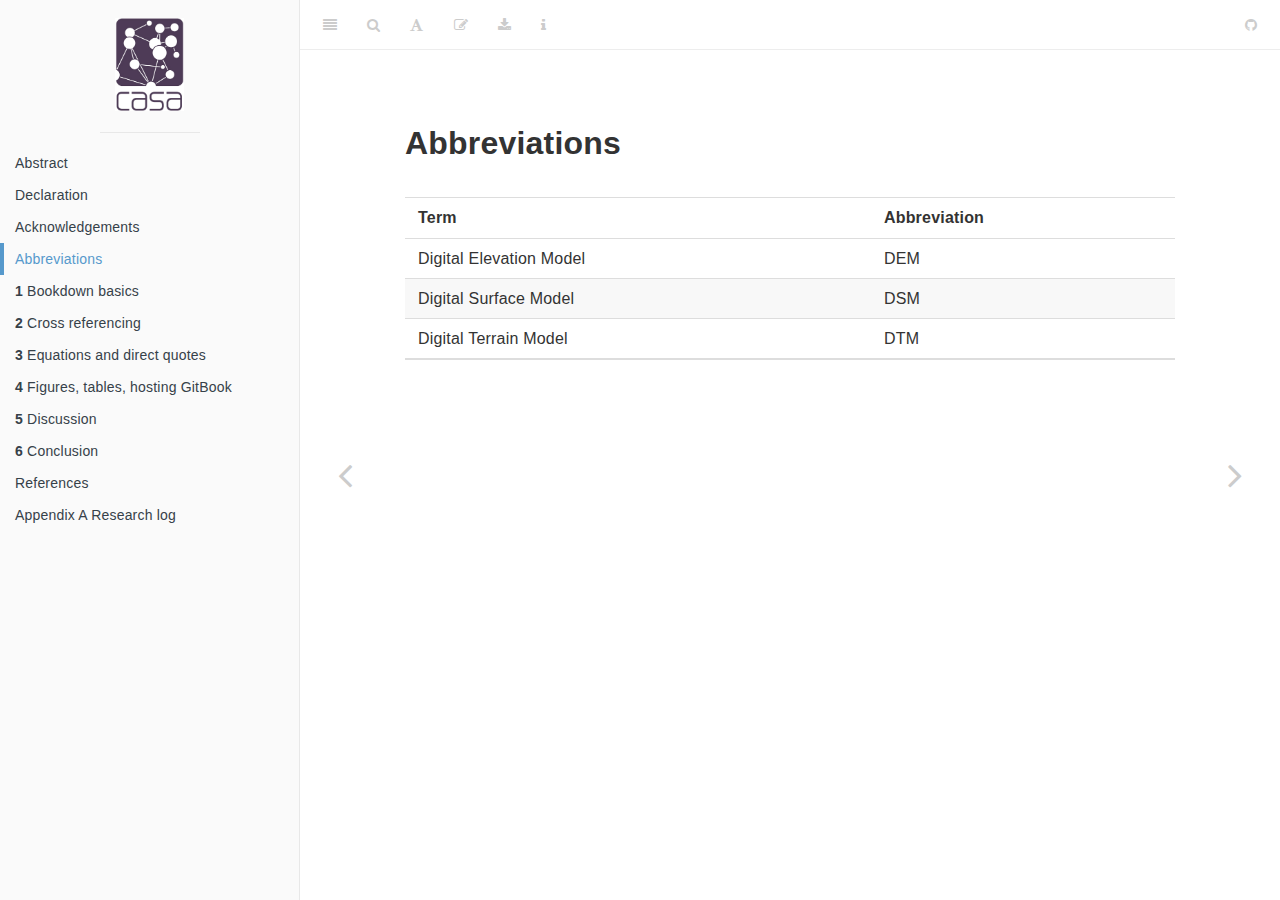
==== docs/abbreviations.html @ abfa25eb "docs" ====
<!DOCTYPE html>
<html lang="" xml:lang="">
<head>

  <meta charset="utf-8" />
  <meta http-equiv="X-UA-Compatible" content="IE=edge" />
  <title>Abbreviations | CASA dissertation using Bookdown</title>
  <meta name="description" content="My thesis" />
  <meta name="generator" content="bookdown 0.21.6 and GitBook 2.6.7" />

  <meta property="og:title" content="Abbreviations | CASA dissertation using Bookdown" />
  <meta property="og:type" content="book" />
  
  
  <meta property="og:description" content="My thesis" />
  <meta name="github-repo" content="andrewmaclachlan/CASA0005repo" />

  <meta name="twitter:card" content="summary" />
  <meta name="twitter:title" content="Abbreviations | CASA dissertation using Bookdown" />
  
  <meta name="twitter:description" content="My thesis" />
  



<meta name="date" content="2021-01-11" />

  <meta name="viewport" content="width=device-width, initial-scale=1" />
  <meta name="apple-mobile-web-app-capable" content="yes" />
  <meta name="apple-mobile-web-app-status-bar-style" content="black" />
  
  
<link rel="prev" href="acknowledgements.html"/>
<link rel="next" href="bookdown-basics.html"/>
<script src="libs/header-attrs-2.6.4/header-attrs.js"></script>
<script src="libs/jquery-2.2.3/jquery.min.js"></script>
<link href="libs/gitbook-2.6.7/css/style.css" rel="stylesheet" />
<link href="libs/gitbook-2.6.7/css/plugin-table.css" rel="stylesheet" />
<link href="libs/gitbook-2.6.7/css/plugin-bookdown.css" rel="stylesheet" />
<link href="libs/gitbook-2.6.7/css/plugin-highlight.css" rel="stylesheet" />
<link href="libs/gitbook-2.6.7/css/plugin-search.css" rel="stylesheet" />
<link href="libs/gitbook-2.6.7/css/plugin-fontsettings.css" rel="stylesheet" />
<link href="libs/gitbook-2.6.7/css/plugin-clipboard.css" rel="stylesheet" />









<link href="libs/anchor-sections-1.0.1/anchor-sections.css" rel="stylesheet" />
<script src="libs/anchor-sections-1.0.1/anchor-sections.js"></script>
<script src="libs/kePrint-0.0.1/kePrint.js"></script>


<style type="text/css">
pre > code.sourceCode { white-space: pre; position: relative; }
pre > code.sourceCode > span { display: inline-block; line-height: 1.25; }
pre > code.sourceCode > span:empty { height: 1.2em; }
.sourceCode { overflow: visible; }
code.sourceCode > span { color: inherit; text-decoration: inherit; }
pre.sourceCode { margin: 0; }
@media screen {
div.sourceCode { overflow: auto; }
}
@media print {
pre > code.sourceCode { white-space: pre-wrap; }
pre > code.sourceCode > span { text-indent: -5em; padding-left: 5em; }
}
pre.numberSource code
  { counter-reset: source-line 0; }
pre.numberSource code > span
  { position: relative; left: -4em; counter-increment: source-line; }
pre.numberSource code > span > a:first-child::before
  { content: counter(source-line);
    position: relative; left: -1em; text-align: right; vertical-align: baseline;
    border: none; display: inline-block;
    -webkit-touch-callout: none; -webkit-user-select: none;
    -khtml-user-select: none; -moz-user-select: none;
    -ms-user-select: none; user-select: none;
    padding: 0 4px; width: 4em;
    color: #aaaaaa;
  }
pre.numberSource { margin-left: 3em; border-left: 1px solid #aaaaaa;  padding-left: 4px; }
div.sourceCode
  {   }
@media screen {
pre > code.sourceCode > span > a:first-child::before { text-decoration: underline; }
}
code span.al { color: #ff0000; font-weight: bold; } /* Alert */
code span.an { color: #60a0b0; font-weight: bold; font-style: italic; } /* Annotation */
code span.at { color: #7d9029; } /* Attribute */
code span.bn { color: #40a070; } /* BaseN */
code span.bu { } /* BuiltIn */
code span.cf { color: #007020; font-weight: bold; } /* ControlFlow */
code span.ch { color: #4070a0; } /* Char */
code span.cn { color: #880000; } /* Constant */
code span.co { color: #60a0b0; font-style: italic; } /* Comment */
code span.cv { color: #60a0b0; font-weight: bold; font-style: italic; } /* CommentVar */
code span.do { color: #ba2121; font-style: italic; } /* Documentation */
code span.dt { color: #902000; } /* DataType */
code span.dv { color: #40a070; } /* DecVal */
code span.er { color: #ff0000; font-weight: bold; } /* Error */
code span.ex { } /* Extension */
code span.fl { color: #40a070; } /* Float */
code span.fu { color: #06287e; } /* Function */
code span.im { } /* Import */
code span.in { color: #60a0b0; font-weight: bold; font-style: italic; } /* Information */
code span.kw { color: #007020; font-weight: bold; } /* Keyword */
code span.op { color: #666666; } /* Operator */
code span.ot { color: #007020; } /* Other */
code span.pp { color: #bc7a00; } /* Preprocessor */
code span.sc { color: #4070a0; } /* SpecialChar */
code span.ss { color: #bb6688; } /* SpecialString */
code span.st { color: #4070a0; } /* String */
code span.va { color: #19177c; } /* Variable */
code span.vs { color: #4070a0; } /* VerbatimString */
code span.wa { color: #60a0b0; font-weight: bold; font-style: italic; } /* Warning */
</style>

<style type="text/css">
/* Used with Pandoc 2.11+ new --citeproc when CSL is used */
div.csl-bib-body { }
div.csl-entry {
  clear: both;
}
.hanging div.csl-entry {
  margin-left:2em;
  text-indent:-2em;
}
div.csl-left-margin {
  min-width:2em;
  float:left;
}
div.csl-right-inline {
  margin-left:2em;
  padding-left:1em;
}
div.csl-indent {
  margin-left: 2em;
}
</style>

<link rel="stylesheet" href="style.css" type="text/css" />
</head>

<body>



  <div class="book without-animation with-summary font-size-2 font-family-1" data-basepath=".">

    <div class="book-summary">
      <nav role="navigation">

<ul class="summary">
<li class="toc-logo"><a href="https://www.ucl.ac.uk/bartlett/casa/"><img src="general_images/casa_logo.jpg"></a></li>

<li class="divider"></li>
<li class="chapter" data-level="" data-path="abstract.html"><a href="abstract.html"><i class="fa fa-check"></i>Abstract</a></li>
<li class="chapter" data-level="" data-path="declaration.html"><a href="declaration.html"><i class="fa fa-check"></i>Declaration</a></li>
<li class="chapter" data-level="" data-path="acknowledgements.html"><a href="acknowledgements.html"><i class="fa fa-check"></i>Acknowledgements</a></li>
<li class="chapter" data-level="" data-path="abbreviations.html"><a href="abbreviations.html"><i class="fa fa-check"></i>Abbreviations</a></li>
<li class="chapter" data-level="1" data-path="bookdown-basics.html"><a href="bookdown-basics.html"><i class="fa fa-check"></i><b>1</b> Bookdown basics</a>
<ul>
<li class="chapter" data-level="1.1" data-path="bookdown-basics.html"><a href="bookdown-basics.html#structure"><i class="fa fa-check"></i><b>1.1</b> Structure</a></li>
<li class="chapter" data-level="1.2" data-path="bookdown-basics.html"><a href="bookdown-basics.html#building-the-book"><i class="fa fa-check"></i><b>1.2</b> Building the book</a></li>
<li class="chapter" data-level="1.3" data-path="bookdown-basics.html"><a href="bookdown-basics.html#yamls"><i class="fa fa-check"></i><b>1.3</b> YAMLs</a></li>
<li class="chapter" data-level="1.4" data-path="bookdown-basics.html"><a href="bookdown-basics.html#formatting"><i class="fa fa-check"></i><b>1.4</b> Formatting</a></li>
<li class="chapter" data-level="1.5" data-path="bookdown-basics.html"><a href="bookdown-basics.html#index-file"><i class="fa fa-check"></i><b>1.5</b> Index file</a></li>
<li class="chapter" data-level="1.6" data-path="bookdown-basics.html"><a href="bookdown-basics.html#preamble"><i class="fa fa-check"></i><b>1.6</b> Preamble</a></li>
<li class="chapter" data-level="1.7" data-path="bookdown-basics.html"><a href="bookdown-basics.html#change-this-to-a-thesis"><i class="fa fa-check"></i><b>1.7</b> Change this to a thesis</a></li>
<li class="chapter" data-level="1.8" data-path="bookdown-basics.html"><a href="bookdown-basics.html#adding-a-pdf-to-the-end-of-your-document"><i class="fa fa-check"></i><b>1.8</b> Adding a pdf to the end of your document</a></li>
<li class="chapter" data-level="1.9" data-path="bookdown-basics.html"><a href="bookdown-basics.html#writing-code"><i class="fa fa-check"></i><b>1.9</b> Writing code</a></li>
</ul></li>
<li class="chapter" data-level="2" data-path="crossref.html"><a href="crossref.html"><i class="fa fa-check"></i><b>2</b> Cross referencing</a>
<ul>
<li class="chapter" data-level="2.1" data-path="crossref.html"><a href="crossref.html#chapters-or-sections"><i class="fa fa-check"></i><b>2.1</b> Chapters or sections</a></li>
<li class="chapter" data-level="2.2" data-path="crossref.html"><a href="crossref.html#figures-tables-even-code-chunks"><i class="fa fa-check"></i><b>2.2</b> Figures, tables, even code chunks</a>
<ul>
<li class="chapter" data-level="2.2.1" data-path="crossref.html"><a href="crossref.html#figures"><i class="fa fa-check"></i><b>2.2.1</b> Figures</a></li>
<li class="chapter" data-level="2.2.2" data-path="crossref.html"><a href="crossref.html#tables"><i class="fa fa-check"></i><b>2.2.2</b> Tables</a></li>
</ul></li>
<li class="chapter" data-level="2.3" data-path="crossref.html"><a href="crossref.html#citing-documents"><i class="fa fa-check"></i><b>2.3</b> Citing documents</a></li>
<li class="chapter" data-level="2.4" data-path="crossref.html"><a href="crossref.html#citing-using-software"><i class="fa fa-check"></i><b>2.4</b> Citing using software</a></li>
<li class="chapter" data-level="2.5" data-path="crossref.html"><a href="crossref.html#footnotes"><i class="fa fa-check"></i><b>2.5</b> Footnotes</a></li>
</ul></li>
<li class="chapter" data-level="3" data-path="equations-and-direct-quotes.html"><a href="equations-and-direct-quotes.html"><i class="fa fa-check"></i><b>3</b> Equations and direct quotes</a>
<ul>
<li class="chapter" data-level="3.1" data-path="equations-and-direct-quotes.html"><a href="equations-and-direct-quotes.html#equations"><i class="fa fa-check"></i><b>3.1</b> Equations</a></li>
<li class="chapter" data-level="3.2" data-path="equations-and-direct-quotes.html"><a href="equations-and-direct-quotes.html#quotes"><i class="fa fa-check"></i><b>3.2</b> Block quotes (or direct quotes)</a></li>
</ul></li>
<li class="chapter" data-level="4" data-path="figures-tables-hosting-gitbook.html"><a href="figures-tables-hosting-gitbook.html"><i class="fa fa-check"></i><b>4</b> Figures, tables, hosting GitBook</a></li>
<li class="chapter" data-level="5" data-path="discussion.html"><a href="discussion.html"><i class="fa fa-check"></i><b>5</b> Discussion</a>
<ul>
<li class="chapter" data-level="5.1" data-path="discussion.html"><a href="discussion.html#research-significance"><i class="fa fa-check"></i><b>5.1</b> Research significance</a>
<ul>
<li class="chapter" data-level="5.1.1" data-path="discussion.html"><a href="discussion.html#global-development-goals"><i class="fa fa-check"></i><b>5.1.1</b> Global development goals</a></li>
<li class="chapter" data-level="5.1.2" data-path="discussion.html"><a href="discussion.html#local-policy"><i class="fa fa-check"></i><b>5.1.2</b> Local policy</a></li>
<li class="chapter" data-level="5.1.3" data-path="discussion.html"><a href="discussion.html#academic-research"><i class="fa fa-check"></i><b>5.1.3</b> Academic research</a></li>
</ul></li>
<li class="chapter" data-level="5.2" data-path="discussion.html"><a href="discussion.html#limitations"><i class="fa fa-check"></i><b>5.2</b> Limitations</a></li>
<li class="chapter" data-level="5.3" data-path="discussion.html"><a href="discussion.html#transferability"><i class="fa fa-check"></i><b>5.3</b> Transferability</a></li>
</ul></li>
<li class="chapter" data-level="6" data-path="conclusion.html"><a href="conclusion.html"><i class="fa fa-check"></i><b>6</b> Conclusion</a>
<ul>
<li class="chapter" data-level="6.1" data-path="conclusion.html"><a href="conclusion.html#recommedations"><i class="fa fa-check"></i><b>6.1</b> Recommedations</a></li>
</ul></li>
<li class="chapter" data-level="" data-path="references.html"><a href="references.html"><i class="fa fa-check"></i>References</a></li>
<li class="chapter" data-level="" data-path="appendix-a-research-log.html"><a href="appendix-a-research-log.html"><i class="fa fa-check"></i>Appendix A Research log</a></li>
<li class="divider"></li>
<li><a href="" target="blank"></a></li>

</ul>

      </nav>
    </div>

    <div class="book-body">
      <div class="body-inner">
        <div class="book-header" role="navigation">
          <h1>
            <i class="fa fa-circle-o-notch fa-spin"></i><a href="./">CASA dissertation using Bookdown</a>
          </h1>
        </div>

        <div class="page-wrapper" tabindex="-1" role="main">
          <div class="page-inner">

            <section class="normal" id="section-">
<div id="abbreviations" class="section level1 unnumbered">
<h1>Abbreviations</h1>
<table class="table" style="margin-left: auto; margin-right: auto;">
<thead>
<tr>
<th style="text-align:left;font-weight: bold;">
Term
</th>
<th style="text-align:left;font-weight: bold;">
Abbreviation
</th>
</tr>
</thead>
<tbody>
<tr>
<td style="text-align:left;">
Digital Elevation Model
</td>
<td style="text-align:left;">
DEM
</td>
</tr>
<tr>
<td style="text-align:left;">
Digital Surface Model
</td>
<td style="text-align:left;">
DSM
</td>
</tr>
<tr>
<td style="text-align:left;">
Digital Terrain Model
</td>
<td style="text-align:left;">
DTM
</td>
</tr>
</tbody>
</table>

</div>
            </section>

          </div>
        </div>
      </div>
<a href="acknowledgements.html" class="navigation navigation-prev " aria-label="Previous page"><i class="fa fa-angle-left"></i></a>
<a href="bookdown-basics.html" class="navigation navigation-next " aria-label="Next page"><i class="fa fa-angle-right"></i></a>
    </div>
  </div>
<script src="libs/gitbook-2.6.7/js/app.min.js"></script>
<script src="libs/gitbook-2.6.7/js/lunr.js"></script>
<script src="libs/gitbook-2.6.7/js/clipboard.min.js"></script>
<script src="libs/gitbook-2.6.7/js/plugin-search.js"></script>
<script src="libs/gitbook-2.6.7/js/plugin-sharing.js"></script>
<script src="libs/gitbook-2.6.7/js/plugin-fontsettings.js"></script>
<script src="libs/gitbook-2.6.7/js/plugin-bookdown.js"></script>
<script src="libs/gitbook-2.6.7/js/jquery.highlight.js"></script>
<script src="libs/gitbook-2.6.7/js/plugin-clipboard.js"></script>
<script>
gitbook.require(["gitbook"], function(gitbook) {
gitbook.start({
"sharing": {
"github": true,
"facebook": false,
"twitter": false,
"linkedin": false,
"weibo": false,
"instapaper": false,
"vk": false,
"all": false
},
"fontsettings": {
"theme": "white",
"family": "sans",
"size": 2
},
"edit": {
"link": "https://github.com/rstudio/bookdown-demo/edit/master/00-preamble.Rmd",
"text": "Edit"
},
"history": {
"link": null,
"text": null
},
"view": {
"link": null,
"text": null
},
"download": ["CASA Thesis.pdf", "https://github.com/rstudio/bookdown-demo/raw/master/00-preamble.Rmd"],
"toc": {
"collapse": "section",
"scroll_highlight": true
}
});
});
</script>

<!-- dynamically load mathjax for compatibility with self-contained -->
<script>
  (function () {
    var script = document.createElement("script");
    script.type = "text/javascript";
    var src = "true";
    if (src === "" || src === "true") src = "https://mathjax.rstudio.com/latest/MathJax.js?config=TeX-MML-AM_CHTML";
    if (location.protocol !== "file:")
      if (/^https?:/.test(src))
        src = src.replace(/^https?:/, '');
    script.src = src;
    document.getElementsByTagName("head")[0].appendChild(script);
  })();
</script>
</body>

</html>
---- docs/libs/gitbook-2.6.7/css/style.css ----
/*! normalize.css v2.1.0 | MIT License | git.io/normalize */img,legend{border:0}*,.fa{-webkit-font-smoothing:antialiased}.fa-ul>li,sub,sup{position:relative}.book .book-body .page-wrapper .page-inner section.normal hr:after,.book-langs-index .inner .languages:after,.buttons:after,.dropdown-menu .buttons:after{clear:both}body,html{-ms-text-size-adjust:100%;-webkit-text-size-adjust:100%}article,aside,details,figcaption,figure,footer,header,hgroup,main,nav,section,summary{display:block}audio,canvas,video{display:inline-block}.hidden,[hidden]{display:none}audio:not([controls]){display:none;height:0}html{font-family:sans-serif}body,figure{margin:0}a:focus{outline:dotted thin}a:active,a:hover{outline:0}h1{font-size:2em;margin:.67em 0}abbr[title]{border-bottom:1px dotted}b,strong{font-weight:700}dfn{font-style:italic}hr{-moz-box-sizing:content-box;box-sizing:content-box;height:0}mark{background:#ff0;color:#000}code,kbd,pre,samp{font-family:monospace,serif;font-size:1em}pre{white-space:pre-wrap}q{quotes:"\201C" "\201D" "\2018" "\2019"}small{font-size:80%}sub,sup{font-size:75%;line-height:0;vertical-align:baseline}sup{top:-.5em}sub{bottom:-.25em}svg:not(:root){overflow:hidden}fieldset{border:1px solid silver;margin:0 2px;padding:.35em .625em .75em}legend{padding:0}button,input,select,textarea{font-family:inherit;font-size:100%;margin:0}button,input{line-height:normal}button,select{text-transform:none}button,html input[type=button],input[type=reset],input[type=submit]{-webkit-appearance:button;cursor:pointer}button[disabled],html input[disabled]{cursor:default}input[type=checkbox],input[type=radio]{box-sizing:border-box;padding:0}input[type=search]{-webkit-appearance:textfield;-moz-box-sizing:content-box;-webkit-box-sizing:content-box;box-sizing:content-box}input[type=search]::-webkit-search-cancel-button{margin-right:10px;}button::-moz-focus-inner,input::-moz-focus-inner{border:0;padding:0}textarea{overflow:auto;vertical-align:top}table{border-collapse:collapse;border-spacing:0}/*!
 * Preboot v2
 *
 * Open sourced under MIT license by @mdo.
 * Some variables and mixins from Bootstrap (Apache 2 license).
 */.link-inherit,.link-inherit:focus,.link-inherit:hover{color:inherit}.fa,.fa-stack{display:inline-block}/*!
 *  Font Awesome 4.1.0 by @davegandy - http://fontawesome.io - @fontawesome
 *  License - http://fontawesome.io/license (Font: SIL OFL 1.1, CSS: MIT License)
 */@font-face{font-family:FontAwesome;src:url(./fontawesome/fontawesome-webfont.ttf?v=4.1.0) format('truetype');font-weight:400;font-style:normal}.fa{font-family:FontAwesome;font-style:normal;font-weight:400;line-height:1;-moz-osx-font-smoothing:grayscale}.book .book-header,.book .book-summary{font-family:"Helvetica Neue",Helvetica,Arial,sans-serif}.fa-lg{font-size:1.33333333em;line-height:.75em;vertical-align:-15%}.fa-2x{font-size:2em}.fa-3x{font-size:3em}.fa-4x{font-size:4em}.fa-5x{font-size:5em}.fa-fw{width:1.28571429em;text-align:center}.fa-ul{padding-left:0;margin-left:2.14285714em;list-style-type:none}.fa-li{position:absolute;left:-2.14285714em;width:2.14285714em;top:.14285714em;text-align:center}.fa-li.fa-lg{left:-1.85714286em}.fa-border{padding:.2em .25em .15em;border:.08em solid #eee;border-radius:.1em}.pull-right{float:right}.pull-left{float:left}.fa.pull-left{margin-right:.3em}.fa.pull-right{margin-left:.3em}.fa-spin{-webkit-animation:spin 2s infinite linear;-moz-animation:spin 2s infinite linear;-o-animation:spin 2s infinite linear;animation:spin 2s infinite linear}@-moz-keyframes spin{0%{-moz-transform:rotate(0)}100%{-moz-transform:rotate(359deg)}}@-webkit-keyframes spin{0%{-webkit-transform:rotate(0)}100%{-webkit-transform:rotate(359deg)}}@-o-keyframes spin{0%{-o-transform:rotate(0)}100%{-o-transform:rotate(359deg)}}@keyframes spin{0%{-webkit-transform:rotate(0);transform:rotate(0)}100%{-webkit-transform:rotate(359deg);transform:rotate(359deg)}}.fa-rotate-90{filter:progid:DXImageTransform.Microsoft.BasicImage(rotation=1);-webkit-transform:rotate(90deg);-moz-transform:rotate(90deg);-ms-transform:rotate(90deg);-o-transform:rotate(90deg);transform:rotate(90deg)}.fa-rotate-180{filter:progid:DXImageTransform.Microsoft.BasicImage(rotation=2);-webkit-transform:rotate(180deg);-moz-transform:rotate(180deg);-ms-transform:rotate(180deg);-o-transform:rotate(180deg);transform:rotate(180deg)}.fa-rotate-270{filter:progid:DXImageTransform.Microsoft.BasicImage(rotation=3);-webkit-transform:rotate(270deg);-moz-transform:rotate(270deg);-ms-transform:rotate(270deg);-o-transform:rotate(270deg);transform:rotate(270deg)}.fa-flip-horizontal{filter:progid:DXImageTransform.Microsoft.BasicImage(rotation=0, mirror=1);-webkit-transform:scale(-1,1);-moz-transform:scale(-1,1);-ms-transform:scale(-1,1);-o-transform:scale(-1,1);transform:scale(-1,1)}.fa-flip-vertical{filter:progid:DXImageTransform.Microsoft.BasicImage(rotation=2, mirror=1);-webkit-transform:scale(1,-1);-moz-transform:scale(1,-1);-ms-transform:scale(1,-1);-o-transform:scale(1,-1);transform:scale(1,-1)}.fa-stack{position:relative;width:2em;height:2em;line-height:2em;vertical-align:middle}.fa-stack-1x,.fa-stack-2x{position:absolute;left:0;width:100%;text-align:center}.fa-stack-1x{line-height:inherit}.fa-stack-2x{font-size:2em}.fa-inverse{color:#fff}.fa-glass:before{content:"\f000"}.fa-music:before{content:"\f001"}.fa-search:before{content:"\f002"}.fa-envelope-o:before{content:"\f003"}.fa-heart:before{content:"\f004"}.fa-star:before{content:"\f005"}.fa-star-o:before{content:"\f006"}.fa-user:before{content:"\f007"}.fa-film:before{content:"\f008"}.fa-th-large:before{content:"\f009"}.fa-th:before{content:"\f00a"}.fa-th-list:before{content:"\f00b"}.fa-check:before{content:"\f00c"}.fa-times:before{content:"\f00d"}.fa-search-plus:before{content:"\f00e"}.fa-search-minus:before{content:"\f010"}.fa-power-off:before{content:"\f011"}.fa-signal:before{content:"\f012"}.fa-cog:before,.fa-gear:before{content:"\f013"}.fa-trash-o:before{content:"\f014"}.fa-home:before{content:"\f015"}.fa-file-o:before{content:"\f016"}.fa-clock-o:before{content:"\f017"}.fa-road:before{content:"\f018"}.fa-download:before{content:"\f019"}.fa-arrow-circle-o-down:before{content:"\f01a"}.fa-arrow-circle-o-up:before{content:"\f01b"}.fa-inbox:before{content:"\f01c"}.fa-play-circle-o:before{content:"\f01d"}.fa-repeat:before,.fa-rotate-right:before{content:"\f01e"}.fa-refresh:before{content:"\f021"}.fa-list-alt:before{content:"\f022"}.fa-lock:before{content:"\f023"}.fa-flag:before{content:"\f024"}.fa-headphones:before{content:"\f025"}.fa-volume-off:before{content:"\f026"}.fa-volume-down:before{content:"\f027"}.fa-volume-up:before{content:"\f028"}.fa-qrcode:before{content:"\f029"}.fa-barcode:before{content:"\f02a"}.fa-tag:before{content:"\f02b"}.fa-tags:before{content:"\f02c"}.fa-book:before{content:"\f02d"}.fa-bookmark:before{content:"\f02e"}.fa-print:before{content:"\f02f"}.fa-camera:before{content:"\f030"}.fa-font:before{content:"\f031"}.fa-bold:before{content:"\f032"}.fa-italic:before{content:"\f033"}.fa-text-height:before{content:"\f034"}.fa-text-width:before{content:"\f035"}.fa-align-left:before{content:"\f036"}.fa-align-center:before{content:"\f037"}.fa-align-right:before{content:"\f038"}.fa-align-justify:before{content:"\f039"}.fa-list:before{content:"\f03a"}.fa-dedent:before,.fa-outdent:before{content:"\f03b"}.fa-indent:before{content:"\f03c"}.fa-video-camera:before{content:"\f03d"}.fa-image:before,.fa-photo:before,.fa-picture-o:before{content:"\f03e"}.fa-pencil:before{content:"\f040"}.fa-map-marker:before{content:"\f041"}.fa-adjust:before{content:"\f042"}.fa-tint:before{content:"\f043"}.fa-edit:before,.fa-pencil-square-o:before{content:"\f044"}.fa-share-square-o:before{content:"\f045"}.fa-check-square-o:before{content:"\f046"}.fa-arrows:before{content:"\f047"}.fa-step-backward:before{content:"\f048"}.fa-fast-backward:before{content:"\f049"}.fa-backward:before{content:"\f04a"}.fa-play:before{content:"\f04b"}.fa-pause:before{content:"\f04c"}.fa-stop:before{content:"\f04d"}.fa-forward:before{content:"\f04e"}.fa-fast-forward:before{content:"\f050"}.fa-step-forward:before{content:"\f051"}.fa-eject:before{content:"\f052"}.fa-chevron-left:before{content:"\f053"}.fa-chevron-right:before{content:"\f054"}.fa-plus-circle:before{content:"\f055"}.fa-minus-circle:before{content:"\f056"}.fa-times-circle:before{content:"\f057"}.fa-check-circle:before{content:"\f058"}.fa-question-circle:before{content:"\f059"}.fa-info-circle:before{content:"\f05a"}.fa-crosshairs:before{content:"\f05b"}.fa-times-circle-o:before{content:"\f05c"}.fa-check-circle-o:before{content:"\f05d"}.fa-ban:before{content:"\f05e"}.fa-arrow-left:before{content:"\f060"}.fa-arrow-right:before{content:"\f061"}.fa-arrow-up:before{content:"\f062"}.fa-arrow-down:before{content:"\f063"}.fa-mail-forward:before,.fa-share:before{content:"\f064"}.fa-expand:before{content:"\f065"}.fa-compress:before{content:"\f066"}.fa-plus:before{content:"\f067"}.fa-minus:before{content:"\f068"}.fa-asterisk:before{content:"\f069"}.fa-exclamation-circle:before{content:"\f06a"}.fa-gift:before{content:"\f06b"}.fa-leaf:before{content:"\f06c"}.fa-fire:before{content:"\f06d"}.fa-eye:before{content:"\f06e"}.fa-eye-slash:before{content:"\f070"}.fa-exclamation-triangle:before,.fa-warning:before{content:"\f071"}.fa-plane:before{content:"\f072"}.fa-calendar:before{content:"\f073"}.fa-random:before{content:"\f074"}.fa-comment:before{content:"\f075"}.fa-magnet:before{content:"\f076"}.fa-chevron-up:before{content:"\f077"}.fa-chevron-down:before{content:"\f078"}.fa-retweet:before{content:"\f079"}.fa-shopping-cart:before{content:"\f07a"}.fa-folder:before{content:"\f07b"}.fa-folder-open:before{content:"\f07c"}.fa-arrows-v:before{content:"\f07d"}.fa-arrows-h:before{content:"\f07e"}.fa-bar-chart-o:before{content:"\f080"}.fa-twitter-square:before{content:"\f081"}.fa-facebook-square:before{content:"\f082"}.fa-camera-retro:before{content:"\f083"}.fa-key:before{content:"\f084"}.fa-cogs:before,.fa-gears:before{content:"\f085"}.fa-comments:before{content:"\f086"}.fa-thumbs-o-up:before{content:"\f087"}.fa-thumbs-o-down:before{content:"\f088"}.fa-star-half:before{content:"\f089"}.fa-heart-o:before{content:"\f08a"}.fa-sign-out:before{content:"\f08b"}.fa-linkedin-square:before{content:"\f08c"}.fa-thumb-tack:before{content:"\f08d"}.fa-external-link:before{content:"\f08e"}.fa-sign-in:before{content:"\f090"}.fa-trophy:before{content:"\f091"}.fa-github-square:before{content:"\f092"}.fa-upload:before{content:"\f093"}.fa-lemon-o:before{content:"\f094"}.fa-phone:before{content:"\f095"}.fa-square-o:before{content:"\f096"}.fa-bookmark-o:before{content:"\f097"}.fa-phone-square:before{content:"\f098"}.fa-twitter:before{content:"\f099"}.fa-facebook:before{content:"\f09a"}.fa-github:before{content:"\f09b"}.fa-unlock:before{content:"\f09c"}.fa-credit-card:before{content:"\f09d"}.fa-rss:before{content:"\f09e"}.fa-hdd-o:before{content:"\f0a0"}.fa-bullhorn:before{content:"\f0a1"}.fa-bell:before{content:"\f0f3"}.fa-certificate:before{content:"\f0a3"}.fa-hand-o-right:before{content:"\f0a4"}.fa-hand-o-left:before{content:"\f0a5"}.fa-hand-o-up:before{content:"\f0a6"}.fa-hand-o-down:before{content:"\f0a7"}.fa-arrow-circle-left:before{content:"\f0a8"}.fa-arrow-circle-right:before{content:"\f0a9"}.fa-arrow-circle-up:before{content:"\f0aa"}.fa-arrow-circle-down:before{content:"\f0ab"}.fa-globe:before{content:"\f0ac"}.fa-wrench:before{content:"\f0ad"}.fa-tasks:before{content:"\f0ae"}.fa-filter:before{content:"\f0b0"}.fa-briefcase:before{content:"\f0b1"}.fa-arrows-alt:before{content:"\f0b2"}.fa-group:before,.fa-users:before{content:"\f0c0"}.fa-chain:before,.fa-link:before{content:"\f0c1"}.fa-cloud:before{content:"\f0c2"}.fa-flask:before{content:"\f0c3"}.fa-cut:before,.fa-scissors:before{content:"\f0c4"}.fa-copy:before,.fa-files-o:before{content:"\f0c5"}.fa-paperclip:before{content:"\f0c6"}.fa-floppy-o:before,.fa-save:before{content:"\f0c7"}.fa-square:before{content:"\f0c8"}.fa-bars:before,.fa-navicon:before,.fa-reorder:before{content:"\f0c9"}.fa-list-ul:before{content:"\f0ca"}.fa-list-ol:before{content:"\f0cb"}.fa-strikethrough:before{content:"\f0cc"}.fa-underline:before{content:"\f0cd"}.fa-table:before{content:"\f0ce"}.fa-magic:before{content:"\f0d0"}.fa-truck:before{content:"\f0d1"}.fa-pinterest:before{content:"\f0d2"}.fa-pinterest-square:before{content:"\f0d3"}.fa-google-plus-square:before{content:"\f0d4"}.fa-google-plus:before{content:"\f0d5"}.fa-money:before{content:"\f0d6"}.fa-caret-down:before{content:"\f0d7"}.fa-caret-up:before{content:"\f0d8"}.fa-caret-left:before{content:"\f0d9"}.fa-caret-right:before{content:"\f0da"}.fa-columns:before{content:"\f0db"}.fa-sort:before,.fa-unsorted:before{content:"\f0dc"}.fa-sort-desc:before,.fa-sort-down:before{content:"\f0dd"}.fa-sort-asc:before,.fa-sort-up:before{content:"\f0de"}.fa-envelope:before{content:"\f0e0"}.fa-linkedin:before{content:"\f0e1"}.fa-rotate-left:before,.fa-undo:before{content:"\f0e2"}.fa-gavel:before,.fa-legal:before{content:"\f0e3"}.fa-dashboard:before,.fa-tachometer:before{content:"\f0e4"}.fa-comment-o:before{content:"\f0e5"}.fa-comments-o:before{content:"\f0e6"}.fa-bolt:before,.fa-flash:before{content:"\f0e7"}.fa-sitemap:before{content:"\f0e8"}.fa-umbrella:before{content:"\f0e9"}.fa-clipboard:before,.fa-paste:before{content:"\f0ea"}.fa-lightbulb-o:before{content:"\f0eb"}.fa-exchange:before{content:"\f0ec"}.fa-cloud-download:before{content:"\f0ed"}.fa-cloud-upload:before{content:"\f0ee"}.fa-user-md:before{content:"\f0f0"}.fa-stethoscope:before{content:"\f0f1"}.fa-suitcase:before{content:"\f0f2"}.fa-bell-o:before{content:"\f0a2"}.fa-coffee:before{content:"\f0f4"}.fa-cutlery:before{content:"\f0f5"}.fa-file-text-o:before{content:"\f0f6"}.fa-building-o:before{content:"\f0f7"}.fa-hospital-o:before{content:"\f0f8"}.fa-ambulance:before{content:"\f0f9"}.fa-medkit:before{content:"\f0fa"}.fa-fighter-jet:before{content:"\f0fb"}.fa-beer:before{content:"\f0fc"}.fa-h-square:before{content:"\f0fd"}.fa-plus-square:before{content:"\f0fe"}.fa-angle-double-left:before{content:"\f100"}.fa-angle-double-right:before{content:"\f101"}.fa-angle-double-up:before{content:"\f102"}.fa-angle-double-down:before{content:"\f103"}.fa-angle-left:before{content:"\f104"}.fa-angle-right:before{content:"\f105"}.fa-angle-up:before{content:"\f106"}.fa-angle-down:before{content:"\f107"}.fa-desktop:before{content:"\f108"}.fa-laptop:before{content:"\f109"}.fa-tablet:before{content:"\f10a"}.fa-mobile-phone:before,.fa-mobile:before{content:"\f10b"}.fa-circle-o:before{content:"\f10c"}.fa-quote-left:before{content:"\f10d"}.fa-quote-right:before{content:"\f10e"}.fa-spinner:before{content:"\f110"}.fa-circle:before{content:"\f111"}.fa-mail-reply:before,.fa-reply:before{content:"\f112"}.fa-github-alt:before{content:"\f113"}.fa-folder-o:before{content:"\f114"}.fa-folder-open-o:before{content:"\f115"}.fa-smile-o:before{content:"\f118"}.fa-frown-o:before{content:"\f119"}.fa-meh-o:before{content:"\f11a"}.fa-gamepad:before{content:"\f11b"}.fa-keyboard-o:before{content:"\f11c"}.fa-flag-o:before{content:"\f11d"}.fa-flag-checkered:before{content:"\f11e"}.fa-terminal:before{content:"\f120"}.fa-code:before{content:"\f121"}.fa-mail-reply-all:before,.fa-reply-all:before{content:"\f122"}.fa-star-half-empty:before,.fa-star-half-full:before,.fa-star-half-o:before{content:"\f123"}.fa-location-arrow:before{content:"\f124"}.fa-crop:before{content:"\f125"}.fa-code-fork:before{content:"\f126"}.fa-chain-broken:before,.fa-unlink:before{content:"\f127"}.fa-question:before{content:"\f128"}.fa-info:before{content:"\f129"}.fa-exclamation:before{content:"\f12a"}.fa-superscript:before{content:"\f12b"}.fa-subscript:before{content:"\f12c"}.fa-eraser:before{content:"\f12d"}.fa-puzzle-piece:before{content:"\f12e"}.fa-microphone:before{content:"\f130"}.fa-microphone-slash:before{content:"\f131"}.fa-shield:before{content:"\f132"}.fa-calendar-o:before{content:"\f133"}.fa-fire-extinguisher:before{content:"\f134"}.fa-rocket:before{content:"\f135"}.fa-maxcdn:before{content:"\f136"}.fa-chevron-circle-left:before{content:"\f137"}.fa-chevron-circle-right:before{content:"\f138"}.fa-chevron-circle-up:before{content:"\f139"}.fa-chevron-circle-down:before{content:"\f13a"}.fa-html5:before{content:"\f13b"}.fa-css3:before{content:"\f13c"}.fa-anchor:before{content:"\f13d"}.fa-unlock-alt:before{content:"\f13e"}.fa-bullseye:before{content:"\f140"}.fa-ellipsis-h:before{content:"\f141"}.fa-ellipsis-v:before{content:"\f142"}.fa-rss-square:before{content:"\f143"}.fa-play-circle:before{content:"\f144"}.fa-ticket:before{content:"\f145"}.fa-minus-square:before{content:"\f146"}.fa-minus-square-o:before{content:"\f147"}.fa-level-up:before{content:"\f148"}.fa-level-down:before{content:"\f149"}.fa-check-square:before{content:"\f14a"}.fa-pencil-square:before{content:"\f14b"}.fa-external-link-square:before{content:"\f14c"}.fa-share-square:before{content:"\f14d"}.fa-compass:before{content:"\f14e"}.fa-caret-square-o-down:before,.fa-toggle-down:before{content:"\f150"}.fa-caret-square-o-up:before,.fa-toggle-up:before{content:"\f151"}.fa-caret-square-o-right:before,.fa-toggle-right:before{content:"\f152"}.fa-eur:before,.fa-euro:before{content:"\f153"}.fa-gbp:before{content:"\f154"}.fa-dollar:before,.fa-usd:before{content:"\f155"}.fa-inr:before,.fa-rupee:before{content:"\f156"}.fa-cny:before,.fa-jpy:before,.fa-rmb:before,.fa-yen:before{content:"\f157"}.fa-rouble:before,.fa-rub:before,.fa-ruble:before{content:"\f158"}.fa-krw:before,.fa-won:before{content:"\f159"}.fa-bitcoin:before,.fa-btc:before{content:"\f15a"}.fa-file:before{content:"\f15b"}.fa-file-text:before{content:"\f15c"}.fa-sort-alpha-asc:before{content:"\f15d"}.fa-sort-alpha-desc:before{content:"\f15e"}.fa-sort-amount-asc:before{content:"\f160"}.fa-sort-amount-desc:before{content:"\f161"}.fa-sort-numeric-asc:before{content:"\f162"}.fa-sort-numeric-desc:before{content:"\f163"}.fa-thumbs-up:before{content:"\f164"}.fa-thumbs-down:before{content:"\f165"}.fa-youtube-square:before{content:"\f166"}.fa-youtube:before{content:"\f167"}.fa-xing:before{content:"\f168"}.fa-xing-square:before{content:"\f169"}.fa-youtube-play:before{content:"\f16a"}.fa-dropbox:before{content:"\f16b"}.fa-stack-overflow:before{content:"\f16c"}.fa-instagram:before{content:"\f16d"}.fa-flickr:before{content:"\f16e"}.fa-adn:before{content:"\f170"}.fa-bitbucket:before{content:"\f171"}.fa-bitbucket-square:before{content:"\f172"}.fa-tumblr:before{content:"\f173"}.fa-tumblr-square:before{content:"\f174"}.fa-long-arrow-down:before{content:"\f175"}.fa-long-arrow-up:before{content:"\f176"}.fa-long-arrow-left:before{content:"\f177"}.fa-long-arrow-right:before{content:"\f178"}.fa-apple:before{content:"\f179"}.fa-windows:before{content:"\f17a"}.fa-android:before{content:"\f17b"}.fa-linux:before{content:"\f17c"}.fa-dribbble:before{content:"\f17d"}.fa-skype:before{content:"\f17e"}.fa-foursquare:before{content:"\f180"}.fa-trello:before{content:"\f181"}.fa-female:before{content:"\f182"}.fa-male:before{content:"\f183"}.fa-gittip:before{content:"\f184"}.fa-sun-o:before{content:"\f185"}.fa-moon-o:before{content:"\f186"}.fa-archive:before{content:"\f187"}.fa-bug:before{content:"\f188"}.fa-vk:before{content:"\f189"}.fa-weibo:before{content:"\f18a"}.fa-renren:before{content:"\f18b"}.fa-pagelines:before{content:"\f18c"}.fa-stack-exchange:before{content:"\f18d"}.fa-arrow-circle-o-right:before{content:"\f18e"}.fa-arrow-circle-o-left:before{content:"\f190"}.fa-caret-square-o-left:before,.fa-toggle-left:before{content:"\f191"}.fa-dot-circle-o:before{content:"\f192"}.fa-wheelchair:before{content:"\f193"}.fa-vimeo-square:before{content:"\f194"}.fa-try:before,.fa-turkish-lira:before{content:"\f195"}.fa-plus-square-o:before{content:"\f196"}.fa-space-shuttle:before{content:"\f197"}.fa-slack:before{content:"\f198"}.fa-envelope-square:before{content:"\f199"}.fa-wordpress:before{content:"\f19a"}.fa-openid:before{content:"\f19b"}.fa-bank:before,.fa-institution:before,.fa-university:before{content:"\f19c"}.fa-graduation-cap:before,.fa-mortar-board:before{content:"\f19d"}.fa-yahoo:before{content:"\f19e"}.fa-google:before{content:"\f1a0"}.fa-reddit:before{content:"\f1a1"}.fa-reddit-square:before{content:"\f1a2"}.fa-stumbleupon-circle:before{content:"\f1a3"}.fa-stumbleupon:before{content:"\f1a4"}.fa-delicious:before{content:"\f1a5"}.fa-digg:before{content:"\f1a6"}.fa-pied-piper-square:before,.fa-pied-piper:before{content:"\f1a7"}.fa-pied-piper-alt:before{content:"\f1a8"}.fa-drupal:before{content:"\f1a9"}.fa-joomla:before{content:"\f1aa"}.fa-language:before{content:"\f1ab"}.fa-fax:before{content:"\f1ac"}.fa-building:before{content:"\f1ad"}.fa-child:before{content:"\f1ae"}.fa-paw:before{content:"\f1b0"}.fa-spoon:before{content:"\f1b1"}.fa-cube:before{content:"\f1b2"}.fa-cubes:before{content:"\f1b3"}.fa-behance:before{content:"\f1b4"}.fa-behance-square:before{content:"\f1b5"}.fa-steam:before{content:"\f1b6"}.fa-steam-square:before{content:"\f1b7"}.fa-recycle:before{content:"\f1b8"}.fa-automobile:before,.fa-car:before{content:"\f1b9"}.fa-cab:before,.fa-taxi:before{content:"\f1ba"}.fa-tree:before{content:"\f1bb"}.fa-spotify:before{content:"\f1bc"}.fa-deviantart:before{content:"\f1bd"}.fa-soundcloud:before{content:"\f1be"}.fa-database:before{content:"\f1c0"}.fa-file-pdf-o:before{content:"\f1c1"}.fa-file-word-o:before{content:"\f1c2"}.fa-file-excel-o:before{content:"\f1c3"}.fa-file-powerpoint-o:before{content:"\f1c4"}.fa-file-image-o:before,.fa-file-photo-o:before,.fa-file-picture-o:before{content:"\f1c5"}.fa-file-archive-o:before,.fa-file-zip-o:before{content:"\f1c6"}.fa-file-audio-o:before,.fa-file-sound-o:before{content:"\f1c7"}.fa-file-movie-o:before,.fa-file-video-o:before{content:"\f1c8"}.fa-file-code-o:before{content:"\f1c9"}.fa-vine:before{content:"\f1ca"}.fa-codepen:before{content:"\f1cb"}.fa-jsfiddle:before{content:"\f1cc"}.fa-life-bouy:before,.fa-life-ring:before,.fa-life-saver:before,.fa-support:before{content:"\f1cd"}.fa-circle-o-notch:before{content:"\f1ce"}.fa-ra:before,.fa-rebel:before{content:"\f1d0"}.fa-empire:before,.fa-ge:before{content:"\f1d1"}.fa-git-square:before{content:"\f1d2"}.fa-git:before{content:"\f1d3"}.fa-hacker-news:before{content:"\f1d4"}.fa-tencent-weibo:before{content:"\f1d5"}.fa-qq:before{content:"\f1d6"}.fa-wechat:before,.fa-weixin:before{content:"\f1d7"}.fa-paper-plane:before,.fa-send:before{content:"\f1d8"}.fa-paper-plane-o:before,.fa-send-o:before{content:"\f1d9"}.fa-history:before{content:"\f1da"}.fa-circle-thin:before{content:"\f1db"}.fa-header:before{content:"\f1dc"}.fa-paragraph:before{content:"\f1dd"}.fa-sliders:before{content:"\f1de"}.fa-share-alt:before{content:"\f1e0"}.fa-share-alt-square:before{content:"\f1e1"}.fa-bomb:before{content:"\f1e2"}.book-langs-index{width:100%;height:100%;padding:40px 0;margin:0;overflow:auto}@media (max-width:600px){.book-langs-index{padding:0}}.book-langs-index .inner{max-width:600px;width:100%;margin:0 auto;padding:30px;background:#fff;border-radius:3px}.book-langs-index .inner h3{margin:0}.book-langs-index .inner .languages{list-style:none;padding:20px 30px;margin-top:20px;border-top:1px solid #eee}.book-langs-index .inner .languages:after,.book-langs-index .inner .languages:before{content:" ";display:table;line-height:0}.book-langs-index .inner .languages li{width:50%;float:left;padding:10px 5px;font-size:16px}@media (max-width:600px){.book-langs-index .inner .languages li{width:100%;max-width:100%}}.book .book-header{overflow:visible;height:50px;padding:0 8px;z-index:2;font-size:.85em;color:#7e888b;background:0 0}.book .book-header .btn{display:block;height:50px;padding:0 15px;border-bottom:none;color:#ccc;text-transform:uppercase;line-height:50px;-webkit-box-shadow:none!important;box-shadow:none!important;position:relative;font-size:14px}.book .book-header .btn:hover{position:relative;text-decoration:none;color:#444;background:0 0}.book .book-header h1{margin:0;font-size:20px;font-weight:200;text-align:center;line-height:50px;opacity:0;padding-left:200px;padding-right:200px;-webkit-transition:opacity .2s ease;-moz-transition:opacity .2s ease;-o-transition:opacity .2s ease;transition:opacity .2s ease;overflow:hidden;text-overflow:ellipsis;white-space:nowrap}.book .book-header h1 a,.book .book-header h1 a:hover{color:inherit;text-decoration:none}@media (max-width:1000px){.book .book-header h1{display:none}}.book .book-header h1 i{display:none}.book .book-header:hover h1{opacity:1}.book.is-loading .book-header h1 i{display:inline-block}.book.is-loading .book-header h1 a{display:none}.dropdown{position:relative}.dropdown-menu{position:absolute;top:100%;left:0;z-index:100;display:none;float:left;min-width:160px;padding:0;margin:2px 0 0;list-style:none;font-size:14px;background-color:#fafafa;border:1px solid rgba(0,0,0,.07);border-radius:1px;-webkit-box-shadow:0 6px 12px rgba(0,0,0,.175);box-shadow:0 6px 12px rgba(0,0,0,.175);background-clip:padding-box}.dropdown-menu.open{display:block}.dropdown-menu.dropdown-left{left:auto;right:4%}.dropdown-menu.dropdown-left .dropdown-caret{right:14px;left:auto}.dropdown-menu .dropdown-caret{position:absolute;top:-8px;left:14px;width:18px;height:10px;float:left;overflow:hidden}.dropdown-menu .dropdown-caret .caret-inner,.dropdown-menu .dropdown-caret .caret-outer{display:inline-block;top:0;border-left:9px solid transparent;border-right:9px solid transparent;position:absolute}.dropdown-menu .dropdown-caret .caret-outer{border-bottom:9px solid rgba(0,0,0,.1);height:auto;left:0;width:auto;margin-left:-1px}.dropdown-menu .dropdown-caret .caret-inner{margin-top:-1px;top:1px;border-bottom:9px solid #fafafa}.dropdown-menu .buttons{border-bottom:1px solid rgba(0,0,0,.07)}.dropdown-menu .buttons:after,.dropdown-menu .buttons:before{content:" ";display:table;line-height:0}.dropdown-menu .buttons:last-child{border-bottom:none}.dropdown-menu .buttons .button{border:0;background-color:transparent;color:#a6a6a6;width:100%;text-align:center;float:left;line-height:1.42857143;padding:8px 4px}.alert,.dropdown-menu .buttons .button:hover{color:#444}.dropdown-menu .buttons .button:focus,.dropdown-menu .buttons .button:hover{outline:0}.dropdown-menu .buttons .button.size-2{width:50%}.dropdown-menu .buttons .button.size-3{width:33%}.alert{padding:15px;margin-bottom:20px;background:#eee;border-bottom:5px solid #ddd}.alert-success{background:#dff0d8;border-color:#d6e9c6;color:#3c763d}.alert-info{background:#d9edf7;border-color:#bce8f1;color:#31708f}.alert-danger{background:#f2dede;border-color:#ebccd1;color:#a94442}.alert-warning{background:#fcf8e3;border-color:#faebcc;color:#8a6d3b}.book .book-summary{position:absolute;top:0;left:-300px;bottom:0;z-index:1;width:300px;color:#364149;background:#fafafa;border-right:1px solid rgba(0,0,0,.07);-webkit-transition:left 250ms ease;-moz-transition:left 250ms ease;-o-transition:left 250ms ease;transition:left 250ms ease}.book .book-summary ul.summary{position:absolute;top:0;left:0;right:0;bottom:0;overflow-y:auto;list-style:none;margin:0;padding:0;-webkit-transition:top .5s ease;-moz-transition:top .5s ease;-o-transition:top .5s ease;transition:top .5s ease}.book .book-summary ul.summary li{list-style:none}.book .book-summary ul.summary li.divider{height:1px;margin:7px 0;overflow:hidden;background:rgba(0,0,0,.07)}.book .book-summary ul.summary li i.fa-check{display:none;position:absolute;right:9px;top:16px;font-size:9px;color:#3c3}.book .book-summary ul.summary li.done>a{color:#364149;font-weight:400}.book .book-summary ul.summary li.done>a i{display:inline}.book .book-summary ul.summary li a,.book .book-summary ul.summary li span{display:block;padding:10px 15px;border-bottom:none;color:#364149;background:0 0;text-overflow:ellipsis;overflow:hidden;white-space:nowrap;position:relative}.book .book-summary ul.summary li span{cursor:not-allowed;opacity:.3;filter:alpha(opacity=30)}.book .book-summary ul.summary li a:hover,.book .book-summary ul.summary li.active>a{color:#008cff;background:0 0;text-decoration:none}.book .book-summary ul.summary li ul{padding-left:20px}@media (max-width:600px){.book .book-summary{width:calc(100% - 60px);bottom:0;left:-100%}}.book.with-summary .book-summary{left:0}.book.without-animation .book-summary{-webkit-transition:none!important;-moz-transition:none!important;-o-transition:none!important;transition:none!important}.book{position:relative;width:100%;height:100%}.book .book-body,.book .book-body .body-inner{position:absolute;top:0;left:0;overflow-y:auto;bottom:0;right:0}.book .book-body{color:#000;background:#fff;-webkit-transition:left 250ms ease;-moz-transition:left 250ms ease;-o-transition:left 250ms ease;transition:left 250ms ease}.book .book-body .page-wrapper{position:relative;outline:0}.book .book-body .page-wrapper .page-inner{max-width:800px;margin:0 auto;padding:20px 0 40px}.book .book-body .page-wrapper .page-inner section{margin:0;padding:5px 15px;background:#fff;border-radius:2px;line-height:1.7;font-size:1.6rem}.book .book-body .page-wrapper .page-inner .btn-group .btn{border-radius:0;background:#eee;border:0}@media (max-width:1240px){.book .book-body{-webkit-transition:-webkit-transform 250ms ease;-moz-transition:-moz-transform 250ms ease;-o-transition:-o-transform 250ms ease;transition:transform 250ms ease;padding-bottom:20px}.book .book-body .body-inner{position:static;min-height:calc(100% - 50px)}}@media (min-width:600px){.book.with-summary .book-body{left:300px}}@media (max-width:600px){.book.with-summary{overflow:hidden}.book.with-summary .book-body{-webkit-transform:translate(calc(100% - 60px),0);-moz-transform:translate(calc(100% - 60px),0);-ms-transform:translate(calc(100% - 60px),0);-o-transform:translate(calc(100% - 60px),0);transform:translate(calc(100% - 60px),0)}}.book.without-animation .book-body{-webkit-transition:none!important;-moz-transition:none!important;-o-transition:none!important;transition:none!important}.buttons:after,.buttons:before{content:" ";display:table;line-height:0}.button{border:0;background:#eee;color:#666;width:100%;text-align:center;float:left;line-height:1.42857143;padding:8px 4px}.button:hover{color:#444}.button:focus,.button:hover{outline:0}.button.size-2{width:50%}.button.size-3{width:33%}.book .book-body .page-wrapper .page-inner section{display:none}.book .book-body .page-wrapper .page-inner section.normal{display:block;word-wrap:break-word;overflow:hidden;color:#333;line-height:1.7;text-size-adjust:100%;-ms-text-size-adjust:100%;-webkit-text-size-adjust:100%;-moz-text-size-adjust:100%}.book .book-body .page-wrapper .page-inner section.normal *{box-sizing:border-box;-webkit-box-sizing:border-box;}.book .book-body .page-wrapper .page-inner section.normal>:first-child{margin-top:0!important}.book .book-body .page-wrapper .page-inner section.normal>:last-child{margin-bottom:0!important}.book .book-body .page-wrapper .page-inner section.normal blockquote,.book .book-body .page-wrapper .page-inner section.normal code,.book .book-body .page-wrapper .page-inner section.normal figure,.book .book-body .page-wrapper .page-inner section.normal img,.book .book-body .page-wrapper .page-inner section.normal pre,.book .book-body .page-wrapper .page-inner section.normal table,.book .book-body .page-wrapper .page-inner section.normal tr{page-break-inside:avoid}.book .book-body .page-wrapper .page-inner section.normal h2,.book .book-body .page-wrapper .page-inner section.normal h3,.book .book-body .page-wrapper .page-inner section.normal h4,.book .book-body .page-wrapper .page-inner section.normal h5,.book .book-body .page-wrapper .page-inner section.normal p{orphans:3;widows:3}.book .book-body .page-wrapper .page-inner section.normal h1,.book .book-body .page-wrapper .page-inner section.normal h2,.book .book-body .page-wrapper .page-inner section.normal h3,.book .book-body .page-wrapper .page-inner section.normal h4,.book .book-body .page-wrapper .page-inner section.normal h5{page-break-after:avoid}.book .book-body .page-wrapper .page-inner section.normal b,.book .book-body .page-wrapper .page-inner section.normal strong{font-weight:700}.book .book-body .page-wrapper .page-inner section.normal em{font-style:italic}.book .book-body .page-wrapper .page-inner section.normal blockquote,.book .book-body .page-wrapper .page-inner section.normal dl,.book .book-body .page-wrapper .page-inner section.normal ol,.book .book-body .page-wrapper .page-inner section.normal p,.book .book-body .page-wrapper .page-inner section.normal table,.book .book-body .page-wrapper .page-inner section.normal ul{margin-top:0;margin-bottom:.85em}.book .book-body .page-wrapper .page-inner section.normal a{color:#4183c4;text-decoration:none;background:0 0}.book .book-body .page-wrapper .page-inner section.normal a:active,.book .book-body .page-wrapper .page-inner section.normal a:focus,.book .book-body .page-wrapper .page-inner section.normal a:hover{outline:0;text-decoration:underline}.book .book-body .page-wrapper .page-inner section.normal img{border:0;max-width:100%}.book .book-body .page-wrapper .page-inner section.normal hr{height:4px;padding:0;margin:1.7em 0;overflow:hidden;background-color:#e7e7e7;border:none}.book .book-body .page-wrapper .page-inner section.normal hr:after,.book .book-body .page-wrapper .page-inner section.normal hr:before{display:table;content:" "}.book .book-body .page-wrapper .page-inner section.normal h1,.book .book-body .page-wrapper .page-inner section.normal h2,.book .book-body .page-wrapper .page-inner section.normal h3,.book .book-body .page-wrapper .page-inner section.normal h4,.book .book-body .page-wrapper .page-inner section.normal h5,.book .book-body .page-wrapper .page-inner section.normal h6{margin-top:1.275em;margin-bottom:.85em;}.book .book-body .page-wrapper .page-inner section.normal h1{font-size:2em}.book .book-body .page-wrapper .page-inner section.normal h2{font-size:1.75em}.book .book-body .page-wrapper .page-inner section.normal h3{font-size:1.5em}.book .book-body .page-wrapper .page-inner section.normal h4{font-size:1.25em}.book .book-body .page-wrapper .page-inner section.normal h5{font-size:1em}.book .book-body .page-wrapper .page-inner section.normal h6{font-size:1em;color:#777}.book .book-body .page-wrapper .page-inner section.normal code,.book .book-body .page-wrapper .page-inner section.normal pre{font-family:Consolas,"Liberation Mono",Menlo,Courier,monospace;direction:ltr;border:none;color:inherit}.book .book-body .page-wrapper .page-inner section.normal pre{overflow:auto;word-wrap:normal;margin:0 0 1.275em;padding:.85em 1em;background:#f7f7f7}.book .book-body .page-wrapper .page-inner section.normal pre>code{display:inline;max-width:initial;padding:0;margin:0;overflow:initial;line-height:inherit;font-size:.85em;white-space:pre;background:0 0}.book .book-body .page-wrapper .page-inner section.normal pre>code:after,.book .book-body .page-wrapper .page-inner section.normal pre>code:before{content:normal}.book .book-body .page-wrapper .page-inner section.normal code{padding:.2em;margin:0;font-size:.85em;background-color:#f7f7f7}.book .book-body .page-wrapper .page-inner section.normal code:after,.book .book-body .page-wrapper .page-inner section.normal code:before{letter-spacing:-.2em;content:"\00a0"}.book .book-body .page-wrapper .page-inner section.normal ol,.book .book-body .page-wrapper .page-inner section.normal ul{padding:0 0 0 2em;margin:0 0 .85em}.book .book-body .page-wrapper .page-inner section.normal ol ol,.book .book-body .page-wrapper .page-inner section.normal ol ul,.book .book-body .page-wrapper .page-inner section.normal ul ol,.book .book-body .page-wrapper .page-inner section.normal ul ul{margin-top:0;margin-bottom:0}.book .book-body .page-wrapper .page-inner section.normal ol ol{list-style-type:lower-roman}.book .book-body .page-wrapper .page-inner section.normal blockquote{margin:0 0 .85em;padding:0 15px;opacity:0.75;border-left:4px solid #dcdcdc}.book .book-body .page-wrapper .page-inner section.normal blockquote:first-child{margin-top:0}.book .book-body .page-wrapper .page-inner section.normal blockquote:last-child{margin-bottom:0}.book .book-body .page-wrapper .page-inner section.normal dl{padding:0}.book .book-body .page-wrapper .page-inner section.normal dl dt{padding:0;margin-top:.85em;font-style:italic;font-weight:700}.book .book-body .page-wrapper .page-inner section.normal dl dd{padding:0 .85em;margin-bottom:.85em}.book .book-body .page-wrapper .page-inner section.normal dd{margin-left:0}.book .book-body .page-wrapper .page-inner section.normal .glossary-term{cursor:help;text-decoration:underline}.book .book-body .navigation{position:absolute;top:50px;bottom:0;margin:0;max-width:150px;min-width:90px;display:flex;justify-content:center;align-content:center;flex-direction:column;font-size:40px;color:#ccc;text-align:center;-webkit-transition:all 350ms ease;-moz-transition:all 350ms ease;-o-transition:all 350ms ease;transition:all 350ms ease}.book .book-body .navigation:hover{text-decoration:none;color:#444}.book .book-body .navigation.navigation-next{right:0}.book .book-body .navigation.navigation-prev{left:0}@media (max-width:1240px){.book .book-body .navigation{position:static;top:auto;max-width:50%;width:50%;display:inline-block;float:left}.book .book-body .navigation.navigation-unique{max-width:100%;width:100%}}.book .book-body .page-wrapper .page-inner section.glossary{margin-bottom:40px}.book .book-body .page-wrapper .page-inner section.glossary h2 a,.book .book-body .page-wrapper .page-inner section.glossary h2 a:hover{color:inherit;text-decoration:none}.book .book-body .page-wrapper .page-inner section.glossary .glossary-index{list-style:none;margin:0;padding:0}.book .book-body .page-wrapper .page-inner section.glossary .glossary-index li{display:inline;margin:0 8px;white-space:nowrap}*{-webkit-box-sizing:border-box;-moz-box-sizing:border-box;box-sizing:border-box;-webkit-overflow-scrolling:touch;-webkit-tap-highlight-color:transparent;-webkit-text-size-adjust:none;-webkit-touch-callout:none}a{text-decoration:none}body,html{height:100%}html{font-size:62.5%}body{text-rendering:optimizeLegibility;font-smoothing:antialiased;font-family:"Helvetica Neue",Helvetica,Arial,sans-serif;font-size:14px;letter-spacing:.2px;text-size-adjust:100%}
.book .book-summary ul.summary li a span {display:inline;padding:initial;overflow:visible;cursor:auto;opacity:1;}
---- docs/libs/gitbook-2.6.7/css/plugin-table.css ----
.book .book-body .page-wrapper .page-inner section.normal table{display:table;width:100%;border-collapse:collapse;border-spacing:0;overflow:auto}.book .book-body .page-wrapper .page-inner section.normal table td,.book .book-body .page-wrapper .page-inner section.normal table th{padding:6px 13px;border:1px solid #ddd}.book .book-body .page-wrapper .page-inner section.normal table tr{background-color:#fff;border-top:1px solid #ccc}.book .book-body .page-wrapper .page-inner section.normal table tr:nth-child(2n){background-color:#f8f8f8}.book .book-body .page-wrapper .page-inner section.normal table th{font-weight:700}
---- docs/libs/gitbook-2.6.7/css/plugin-bookdown.css ----
.book .book-header h1 {
  padding-left: 20px;
  padding-right: 20px;
}
.book .book-header.fixed {
  position: fixed;
  right: 0;
  top: 0;
  left: 0;
  border-bottom: 1px solid rgba(0,0,0,.07);
}
span.search-highlight {
  background-color: #ffff88;
}
@media (min-width: 600px) {
  .book.with-summary .book-header.fixed {
    left: 300px;
  }
}
@media (max-width: 1240px) {
  .book .book-body.fixed {
    top: 50px;
  }
  .book .book-body.fixed .body-inner {
    top: auto;
  }
}
@media (max-width: 600px) {
  .book.with-summary .book-header.fixed {
    left: calc(100% - 60px);
    min-width: 300px;
  }
  .book.with-summary .book-body {
    transform: none;
    left: calc(100% - 60px);
    min-width: 300px;
  }
  .book .book-body.fixed {
    top: 0;
  }
}

.book .book-body.fixed .body-inner {
  top: 50px;
}
.book .book-body .page-wrapper .page-inner section.normal sub, .book .book-body .page-wrapper .page-inner section.normal sup {
  font-size: 85%;
}

@media print {
  .book .book-summary, .book .book-body .book-header, .fa {
    display: none !important;
  }
  .book .book-body.fixed {
    left: 0px;
  }
  .book .book-body,.book .book-body .body-inner, .book.with-summary {
    overflow: visible !important;
  }
}
.kable_wrapper {
  border-spacing: 20px 0;
  border-collapse: separate;
  border: none;
  margin: auto;
}
.kable_wrapper > tbody > tr > td {
  vertical-align: top;
}
.book .book-body .page-wrapper .page-inner section.normal table tr.header {
  border-top-width: 2px;
}
.book .book-body .page-wrapper .page-inner section.normal table tr:last-child td {
  border-bottom-width: 2px;
}
.book .book-body .page-wrapper .page-inner section.normal table td, .book .book-body .page-wrapper .page-inner section.normal table th {
  border-left: none;
  border-right: none;
}
.book .book-body .page-wrapper .page-inner section.normal table.kable_wrapper > tbody > tr, .book .book-body .page-wrapper .page-inner section.normal table.kable_wrapper > tbody > tr > td {
  border-top: none;
}
.book .book-body .page-wrapper .page-inner section.normal table.kable_wrapper > tbody > tr:last-child > td {
    border-bottom: none;
}

div.theorem, div.lemma, div.corollary, div.proposition, div.conjecture {
  font-style: italic;
}
span.theorem, span.lemma, span.corollary, span.proposition, span.conjecture {
  font-style: normal;
}
div.proof>*:last-child:after {
  content: "\25a2";
  float: right;
}
.header-section-number {
  padding-right: .5em;
}
---- docs/libs/gitbook-2.6.7/css/plugin-highlight.css ----
.book .book-body .page-wrapper .page-inner section.normal pre,
.book .book-body .page-wrapper .page-inner section.normal code {
  /* http://jmblog.github.com/color-themes-for-google-code-highlightjs */
  /* Tomorrow Comment */
  /* Tomorrow Red */
  /* Tomorrow Orange */
  /* Tomorrow Yellow */
  /* Tomorrow Green */
  /* Tomorrow Aqua */
  /* Tomorrow Blue */
  /* Tomorrow Purple */
}
.book .book-body .page-wrapper .page-inner section.normal pre .hljs-comment,
.book .book-body .page-wrapper .page-inner section.normal code .hljs-comment,
.book .book-body .page-wrapper .page-inner section.normal pre .hljs-title,
.book .book-body .page-wrapper .page-inner section.normal code .hljs-title {
  color: #8e908c;
}
.book .book-body .page-wrapper .page-inner section.normal pre .hljs-variable,
.book .book-body .page-wrapper .page-inner section.normal code .hljs-variable,
.book .book-body .page-wrapper .page-inner section.normal pre .hljs-attribute,
.book .book-body .page-wrapper .page-inner section.normal code .hljs-attribute,
.book .book-body .page-wrapper .page-inner section.normal pre .hljs-tag,
.book .book-body .page-wrapper .page-inner section.normal code .hljs-tag,
.book .book-body .page-wrapper .page-inner section.normal pre .hljs-regexp,
.book .book-body .page-wrapper .page-inner section.normal code .hljs-regexp,
.book .book-body .page-wrapper .page-inner section.normal pre .ruby .hljs-constant,
.book .book-body .page-wrapper .page-inner section.normal code .ruby .hljs-constant,
.book .book-body .page-wrapper .page-inner section.normal pre .xml .hljs-tag .hljs-title,
.book .book-body .page-wrapper .page-inner section.normal code .xml .hljs-tag .hljs-title,
.book .book-body .page-wrapper .page-inner section.normal pre .xml .hljs-pi,
.book .book-body .page-wrapper .page-inner section.normal code .xml .hljs-pi,
.book .book-body .page-wrapper .page-inner section.normal pre .xml .hljs-doctype,
.book .book-body .page-wrapper .page-inner section.normal code .xml .hljs-doctype,
.book .book-body .page-wrapper .page-inner section.normal pre .html .hljs-doctype,
.book .book-body .page-wrapper .page-inner section.normal code .html .hljs-doctype,
.book .book-body .page-wrapper .page-inner section.normal pre .css .hljs-id,
.book .book-body .page-wrapper .page-inner section.normal code .css .hljs-id,
.book .book-body .page-wrapper .page-inner section.normal pre .css .hljs-class,
.book .book-body .page-wrapper .page-inner section.normal code .css .hljs-class,
.book .book-body .page-wrapper .page-inner section.normal pre .css .hljs-pseudo,
.book .book-body .page-wrapper .page-inner section.normal code .css .hljs-pseudo {
  color: #c82829;
}
.book .book-body .page-wrapper .page-inner section.normal pre .hljs-number,
.book .book-body .page-wrapper .page-inner section.normal code .hljs-number,
.book .book-body .page-wrapper .page-inner section.normal pre .hljs-preprocessor,
.book .book-body .page-wrapper .page-inner section.normal code .hljs-preprocessor,
.book .book-body .page-wrapper .page-inner section.normal pre .hljs-pragma,
.book .book-body .page-wrapper .page-inner section.normal code .hljs-pragma,
.book .book-body .page-wrapper .page-inner section.normal pre .hljs-built_in,
.book .book-body .page-wrapper .page-inner section.normal code .hljs-built_in,
.book .book-body .page-wrapper .page-inner section.normal pre .hljs-literal,
.book .book-body .page-wrapper .page-inner section.normal code .hljs-literal,
.book .book-body .page-wrapper .page-inner section.normal pre .hljs-params,
.book .book-body .page-wrapper .page-inner section.normal code .hljs-params,
.book .book-body .page-wrapper .page-inner section.normal pre .hljs-constant,
.book .book-body .page-wrapper .page-inner section.normal code .hljs-constant {
  color: #f5871f;
}
.book .book-body .page-wrapper .page-inner section.normal pre .ruby .hljs-class .hljs-title,
.book .book-body .page-wrapper .page-inner section.normal code .ruby .hljs-class .hljs-title,
.book .book-body .page-wrapper .page-inner section.normal pre .css .hljs-rules .hljs-attribute,
.book .book-body .page-wrapper .page-inner section.normal code .css .hljs-rules .hljs-attribute {
  color: #eab700;
}
.book .book-body .page-wrapper .page-inner section.normal pre .hljs-string,
.book .book-body .page-wrapper .page-inner section.normal code .hljs-string,
.book .book-body .page-wrapper .page-inner section.normal pre .hljs-value,
.book .book-body .page-wrapper .page-inner section.normal code .hljs-value,
.book .book-body .page-wrapper .page-inner section.normal pre .hljs-inheritance,
.book .book-body .page-wrapper .page-inner section.normal code .hljs-inheritance,
.book .book-body .page-wrapper .page-inner section.normal pre .hljs-header,
.book .book-body .page-wrapper .page-inner section.normal code .hljs-header,
.book .book-body .page-wrapper .page-inner section.normal pre .ruby .hljs-symbol,
.book .book-body .page-wrapper .page-inner section.normal code .ruby .hljs-symbol,
.book .book-body .page-wrapper .page-inner section.normal pre .xml .hljs-cdata,
.book .book-body .page-wrapper .page-inner section.normal code .xml .hljs-cdata {
  color: #718c00;
}
.book .book-body .page-wrapper .page-inner section.normal pre .css .hljs-hexcolor,
.book .book-body .page-wrapper .page-inner section.normal code .css .hljs-hexcolor {
  color: #3e999f;
}
.book .book-body .page-wrapper .page-inner section.normal pre .hljs-function,
.book .book-body .page-wrapper .page-inner section.normal code .hljs-function,
.book .book-body .page-wrapper .page-inner section.normal pre .python .hljs-decorator,
.book .book-body .page-wrapper .page-inner section.normal code .python .hljs-decorator,
.book .book-body .page-wrapper .page-inner section.normal pre .python .hljs-title,
.book .book-body .page-wrapper .page-inner section.normal code .python .hljs-title,
.book .book-body .page-wrapper .page-inner section.normal pre .ruby .hljs-function .hljs-title,
.book .book-body .page-wrapper .page-inner section.normal code .ruby .hljs-function .hljs-title,
.book .book-body .page-wrapper .page-inner section.normal pre .ruby .hljs-title .hljs-keyword,
.book .book-body .page-wrapper .page-inner section.normal code .ruby .hljs-title .hljs-keyword,
.book .book-body .page-wrapper .page-inner section.normal pre .perl .hljs-sub,
.book .book-body .page-wrapper .page-inner section.normal code .perl .hljs-sub,
.book .book-body .page-wrapper .page-inner section.normal pre .javascript .hljs-title,
.book .book-body .page-wrapper .page-inner section.normal code .javascript .hljs-title,
.book .book-body .page-wrapper .page-inner section.normal pre .coffeescript .hljs-title,
.book .book-body .page-wrapper .page-inner section.normal code .coffeescript .hljs-title {
  color: #4271ae;
}
.book .book-body .page-wrapper .page-inner section.normal pre .hljs-keyword,
.book .book-body .page-wrapper .page-inner section.normal code .hljs-keyword,
.book .book-body .page-wrapper .page-inner section.normal pre .javascript .hljs-function,
.book .book-body .page-wrapper .page-inner section.normal code .javascript .hljs-function {
  color: #8959a8;
}
.book .book-body .page-wrapper .page-inner section.normal pre .hljs,
.book .book-body .page-wrapper .page-inner section.normal code .hljs {
  display: block;
  background: white;
  color: #4d4d4c;
  padding: 0.5em;
}
.book .book-body .page-wrapper .page-inner section.normal pre .coffeescript .javascript,
.book .book-body .page-wrapper .page-inner section.normal code .coffeescript .javascript,
.book .book-body .page-wrapper .page-inner section.normal pre .javascript .xml,
.book .book-body .page-wrapper .page-inner section.normal code .javascript .xml,
.book .book-body .page-wrapper .page-inner section.normal pre .tex .hljs-formula,
.book .book-body .page-wrapper .page-inner section.normal code .tex .hljs-formula,
.book .book-body .page-wrapper .page-inner section.normal pre .xml .javascript,
.book .book-body .page-wrapper .page-inner section.normal code .xml .javascript,
.book .book-body .page-wrapper .page-inner section.normal pre .xml .vbscript,
.book .book-body .page-wrapper .page-inner section.normal code .xml .vbscript,
.book .book-body .page-wrapper .page-inner section.normal pre .xml .css,
.book .book-body .page-wrapper .page-inner section.normal code .xml .css,
.book .book-body .page-wrapper .page-inner section.normal pre .xml .hljs-cdata,
.book .book-body .page-wrapper .page-inner section.normal code .xml .hljs-cdata {
  opacity: 0.5;
}
.book.color-theme-1 .book-body .page-wrapper .page-inner section.normal pre,
.book.color-theme-1 .book-body .page-wrapper .page-inner section.normal code {
  /*

Orginal Style from ethanschoonover.com/solarized (c) Jeremy Hull <sourdrums@gmail.com>

*/
  /* Solarized Green */
  /* Solarized Cyan */
  /* Solarized Blue */
  /* Solarized Yellow */
  /* Solarized Orange */
  /* Solarized Red */
  /* Solarized Violet */
}
.book.color-theme-1 .book-body .page-wrapper .page-inner section.normal pre .hljs,
.book.color-theme-1 .book-body .page-wrapper .page-inner section.normal code .hljs {
  display: block;
  padding: 0.5em;
  background: #fdf6e3;
  color: #657b83;
}
.book.color-theme-1 .book-body .page-wrapper .page-inner section.normal pre .hljs-comment,
.book.color-theme-1 .book-body .page-wrapper .page-inner section.normal code .hljs-comment,
.book.color-theme-1 .book-body .page-wrapper .page-inner section.normal pre .hljs-template_comment,
.book.color-theme-1 .book-body .page-wrapper .page-inner section.normal code .hljs-template_comment,
.book.color-theme-1 .book-body .page-wrapper .page-inner section.normal pre .diff .hljs-header,
.book.color-theme-1 .book-body .page-wrapper .page-inner section.normal code .diff .hljs-header,
.book.color-theme-1 .book-body .page-wrapper .page-inner section.normal pre .hljs-doctype,
.book.color-theme-1 .book-body .page-wrapper .page-inner section.normal code .hljs-doctype,
.book.color-theme-1 .book-body .page-wrapper .page-inner section.normal pre .hljs-pi,
.book.color-theme-1 .book-body .page-wrapper .page-inner section.normal code .hljs-pi,
.book.color-theme-1 .book-body .page-wrapper .page-inner section.normal pre .lisp .hljs-string,
.book.color-theme-1 .book-body .page-wrapper .page-inner section.normal code .lisp .hljs-string,
.book.color-theme-1 .book-body .page-wrapper .page-inner section.normal pre .hljs-javadoc,
.book.color-theme-1 .book-body .page-wrapper .page-inner section.normal code .hljs-javadoc {
  color: #93a1a1;
}
.book.color-theme-1 .book-body .page-wrapper .page-inner section.normal pre .hljs-keyword,
.book.color-theme-1 .book-body .page-wrapper .page-inner section.normal code .hljs-keyword,
.book.color-theme-1 .book-body .page-wrapper .page-inner section.normal pre .hljs-winutils,
.book.color-theme-1 .book-body .page-wrapper .page-inner section.normal code .hljs-winutils,
.book.color-theme-1 .book-body .page-wrapper .page-inner section.normal pre .method,
.book.color-theme-1 .book-body .page-wrapper .page-inner section.normal code .method,
.book.color-theme-1 .book-body .page-wrapper .page-inner section.normal pre .hljs-addition,
.book.color-theme-1 .book-body .page-wrapper .page-inner section.normal code .hljs-addition,
.book.color-theme-1 .book-body .page-wrapper .page-inner section.normal pre .css .hljs-tag,
.book.color-theme-1 .book-body .page-wrapper .page-inner section.normal code .css .hljs-tag,
.book.color-theme-1 .book-body .page-wrapper .page-inner section.normal pre .hljs-request,
.book.color-theme-1 .book-body .page-wrapper .page-inner section.normal code .hljs-request,
.book.color-theme-1 .book-body .page-wrapper .page-inner section.normal pre .hljs-status,
.book.color-theme-1 .book-body .page-wrapper .page-inner section.normal code .hljs-status,
.book.color-theme-1 .book-body .page-wrapper .page-inner section.normal pre .nginx .hljs-title,
.book.color-theme-1 .book-body .page-wrapper .page-inner section.normal code .nginx .hljs-title {
  color: #859900;
}
.book.color-theme-1 .book-body .page-wrapper .page-inner section.normal pre .hljs-number,
.book.color-theme-1 .book-body .page-wrapper .page-inner section.normal code .hljs-number,
.book.color-theme-1 .book-body .page-wrapper .page-inner section.normal pre .hljs-command,
.book.color-theme-1 .book-body .page-wrapper .page-inner section.normal code .hljs-command,
.book.color-theme-1 .book-body .page-wrapper .page-inner section.normal pre .hljs-string,
.book.color-theme-1 .book-body .page-wrapper .page-inner section.normal code .hljs-string,
.book.color-theme-1 .book-body .page-wrapper .page-inner section.normal pre .hljs-tag .hljs-value,
.book.color-theme-1 .book-body .page-wrapper .page-inner section.normal code .hljs-tag .hljs-value,
.book.color-theme-1 .book-body .page-wrapper .page-inner section.normal pre .hljs-rules .hljs-value,
.book.color-theme-1 .book-body .page-wrapper .page-inner section.normal code .hljs-rules .hljs-value,
.book.color-theme-1 .book-body .page-wrapper .page-inner section.normal pre .hljs-phpdoc,
.book.color-theme-1 .book-body .page-wrapper .page-inner section.normal code .hljs-phpdoc,
.book.color-theme-1 .book-body .page-wrapper .page-inner section.normal pre .tex .hljs-formula,
.book.color-theme-1 .book-body .page-wrapper .page-inner section.normal code .tex .hljs-formula,
.book.color-theme-1 .book-body .page-wrapper .page-inner section.normal pre .hljs-regexp,
.book.color-theme-1 .book-body .page-wrapper .page-inner section.normal code .hljs-regexp,
.book.color-theme-1 .book-body .page-wrapper .page-inner section.normal pre .hljs-hexcolor,
.book.color-theme-1 .book-body .page-wrapper .page-inner section.normal code .hljs-hexcolor,
.book.color-theme-1 .book-body .page-wrapper .page-inner section.normal pre .hljs-link_url,
.book.color-theme-1 .book-body .page-wrapper .page-inner section.normal code .hljs-link_url {
  color: #2aa198;
}
.book.color-theme-1 .book-body .page-wrapper .page-inner section.normal pre .hljs-title,
.book.color-theme-1 .book-body .page-wrapper .page-inner section.normal code .hljs-title,
.book.color-theme-1 .book-body .page-wrapper .page-inner section.normal pre .hljs-localvars,
.book.color-theme-1 .book-body .page-wrapper .page-inner section.normal code .hljs-localvars,
.book.color-theme-1 .book-body .page-wrapper .page-inner section.normal pre .hljs-chunk,
.book.color-theme-1 .book-body .page-wrapper .page-inner section.normal code .hljs-chunk,
.book.color-theme-1 .book-body .page-wrapper .page-inner section.normal pre .hljs-decorator,
.book.color-theme-1 .book-body .page-wrapper .page-inner section.normal code .hljs-decorator,
.book.color-theme-1 .book-body .page-wrapper .page-inner section.normal pre .hljs-built_in,
.book.color-theme-1 .book-body .page-wrapper .page-inner section.normal code .hljs-built_in,
.book.color-theme-1 .book-body .page-wrapper .page-inner section.normal pre .hljs-identifier,
.book.color-theme-1 .book-body .page-wrapper .page-inner section.normal code .hljs-identifier,
.book.color-theme-1 .book-body .page-wrapper .page-inner section.normal pre .vhdl .hljs-literal,
.book.color-theme-1 .book-body .page-wrapper .page-inner section.normal code .vhdl .hljs-literal,
.book.color-theme-1 .book-body .page-wrapper .page-inner section.normal pre .hljs-id,
.book.color-theme-1 .book-body .page-wrapper .page-inner section.normal code .hljs-id,
.book.color-theme-1 .book-body .page-wrapper .page-inner section.normal pre .css .hljs-function,
.book.color-theme-1 .book-body .page-wrapper .page-inner section.normal code .css .hljs-function {
  color: #268bd2;
}
.book.color-theme-1 .book-body .page-wrapper .page-inner section.normal pre .hljs-attribute,
.book.color-theme-1 .book-body .page-wrapper .page-inner section.normal code .hljs-attribute,
.book.color-theme-1 .book-body .page-wrapper .page-inner section.normal pre .hljs-variable,
.book.color-theme-1 .book-body .page-wrapper .page-inner section.normal code .hljs-variable,
.book.color-theme-1 .book-body .page-wrapper .page-inner section.normal pre .lisp .hljs-body,
.book.color-theme-1 .book-body .page-wrapper .page-inner section.normal code .lisp .hljs-body,
.book.color-theme-1 .book-body .page-wrapper .page-inner section.normal pre .smalltalk .hljs-number,
.book.color-theme-1 .book-body .page-wrapper .page-inner section.normal code .smalltalk .hljs-number,
.book.color-theme-1 .book-body .page-wrapper .page-inner section.normal pre .hljs-constant,
.book.color-theme-1 .book-body .page-wrapper .page-inner section.normal code .hljs-constant,
.book.color-theme-1 .book-body .page-wrapper .page-inner section.normal pre .hljs-class .hljs-title,
.book.color-theme-1 .book-body .page-wrapper .page-inner section.normal code .hljs-class .hljs-title,
.book.color-theme-1 .book-body .page-wrapper .page-inner section.normal pre .hljs-parent,
.book.color-theme-1 .book-body .page-wrapper .page-inner section.normal code .hljs-parent,
.book.color-theme-1 .book-body .page-wrapper .page-inner section.normal pre .haskell .hljs-type,
.book.color-theme-1 .book-body .page-wrapper .page-inner section.normal code .haskell .hljs-type,
.book.color-theme-1 .book-body .page-wrapper .page-inner section.normal pre .hljs-link_reference,
.book.color-theme-1 .book-body .page-wrapper .page-inner section.normal code .hljs-link_reference {
  color: #b58900;
}
.book.color-theme-1 .book-body .page-wrapper .page-inner section.normal pre .hljs-preprocessor,
.book.color-theme-1 .book-body .page-wrapper .page-inner section.normal code .hljs-preprocessor,
.book.color-theme-1 .book-body .page-wrapper .page-inner section.normal pre .hljs-preprocessor .hljs-keyword,
.book.color-theme-1 .book-body .page-wrapper .page-inner section.normal code .hljs-preprocessor .hljs-keyword,
.book.color-theme-1 .book-body .page-wrapper .page-inner section.normal pre .hljs-pragma,
.book.color-theme-1 .book-body .page-wrapper .page-inner section.normal code .hljs-pragma,
.book.color-theme-1 .book-body .page-wrapper .page-inner section.normal pre .hljs-shebang,
.book.color-theme-1 .book-body .page-wrapper .page-inner section.normal code .hljs-shebang,
.book.color-theme-1 .book-body .page-wrapper .page-inner section.normal pre .hljs-symbol,
.book.color-theme-1 .book-body .page-wrapper .page-inner section.normal code .hljs-symbol,
.book.color-theme-1 .book-body .page-wrapper .page-inner section.normal pre .hljs-symbol .hljs-string,
.book.color-theme-1 .book-body .page-wrapper .page-inner section.normal code .hljs-symbol .hljs-string,
.book.color-theme-1 .book-body .page-wrapper .page-inner section.normal pre .diff .hljs-change,
.book.color-theme-1 .book-body .page-wrapper .page-inner section.normal code .diff .hljs-change,
.book.color-theme-1 .book-body .page-wrapper .page-inner section.normal pre .hljs-special,
.book.color-theme-1 .book-body .page-wrapper .page-inner section.normal code .hljs-special,
.book.color-theme-1 .book-body .page-wrapper .page-inner section.normal pre .hljs-attr_selector,
.book.color-theme-1 .book-body .page-wrapper .page-inner section.normal code .hljs-attr_selector,
.book.color-theme-1 .book-body .page-wrapper .page-inner section.normal pre .hljs-subst,
.book.color-theme-1 .book-body .page-wrapper .page-inner section.normal code .hljs-subst,
.book.color-theme-1 .book-body .page-wrapper .page-inner section.normal pre .hljs-cdata,
.book.color-theme-1 .book-body .page-wrapper .page-inner section.normal code .hljs-cdata,
.book.color-theme-1 .book-body .page-wrapper .page-inner section.normal pre .clojure .hljs-title,
.book.color-theme-1 .book-body .page-wrapper .page-inner section.normal code .clojure .hljs-title,
.book.color-theme-1 .book-body .page-wrapper .page-inner section.normal pre .css .hljs-pseudo,
.book.color-theme-1 .book-body .page-wrapper .page-inner section.normal code .css .hljs-pseudo,
.book.color-theme-1 .book-body .page-wrapper .page-inner section.normal pre .hljs-header,
.book.color-theme-1 .book-body .page-wrapper .page-inner section.normal code .hljs-header {
  color: #cb4b16;
}
.book.color-theme-1 .book-body .page-wrapper .page-inner section.normal pre .hljs-deletion,
.book.color-theme-1 .book-body .page-wrapper .page-inner section.normal code .hljs-deletion,
.book.color-theme-1 .book-body .page-wrapper .page-inner section.normal pre .hljs-important,
.book.color-theme-1 .book-body .page-wrapper .page-inner section.normal code .hljs-important {
  color: #dc322f;
}
.book.color-theme-1 .book-body .page-wrapper .page-inner section.normal pre .hljs-link_label,
.book.color-theme-1 .book-body .page-wrapper .page-inner section.normal code .hljs-link_label {
  color: #6c71c4;
}
.book.color-theme-1 .book-body .page-wrapper .page-inner section.normal pre .tex .hljs-formula,
.book.color-theme-1 .book-body .page-wrapper .page-inner section.normal code .tex .hljs-formula {
  background: #eee8d5;
}
.book.color-theme-2 .book-body .page-wrapper .page-inner section.normal pre,
.book.color-theme-2 .book-body .page-wrapper .page-inner section.normal code {
  /* Tomorrow Night Bright Theme */
  /* Original theme - https://github.com/chriskempson/tomorrow-theme */
  /* http://jmblog.github.com/color-themes-for-google-code-highlightjs */
  /* Tomorrow Comment */
  /* Tomorrow Red */
  /* Tomorrow Orange */
  /* Tomorrow Yellow */
  /* Tomorrow Green */
  /* Tomorrow Aqua */
  /* Tomorrow Blue */
  /* Tomorrow Purple */
}
.book.color-theme-2 .book-body .page-wrapper .page-inner section.normal pre .hljs-comment,
.book.color-theme-2 .book-body .page-wrapper .page-inner section.normal code .hljs-comment,
.book.color-theme-2 .book-body .page-wrapper .page-inner section.normal pre .hljs-title,
.book.color-theme-2 .book-body .page-wrapper .page-inner section.normal code .hljs-title {
  color: #969896;
}
.book.color-theme-2 .book-body .page-wrapper .page-inner section.normal pre .hljs-variable,
.book.color-theme-2 .book-body .page-wrapper .page-inner section.normal code .hljs-variable,
.book.color-theme-2 .book-body .page-wrapper .page-inner section.normal pre .hljs-attribute,
.book.color-theme-2 .book-body .page-wrapper .page-inner section.normal code .hljs-attribute,
.book.color-theme-2 .book-body .page-wrapper .page-inner section.normal pre .hljs-tag,
.book.color-theme-2 .book-body .page-wrapper .page-inner section.normal code .hljs-tag,
.book.color-theme-2 .book-body .page-wrapper .page-inner section.normal pre .hljs-regexp,
.book.color-theme-2 .book-body .page-wrapper .page-inner section.normal code .hljs-regexp,
.book.color-theme-2 .book-body .page-wrapper .page-inner section.normal pre .ruby .hljs-constant,
.book.color-theme-2 .book-body .page-wrapper .page-inner section.normal code .ruby .hljs-constant,
.book.color-theme-2 .book-body .page-wrapper .page-inner section.normal pre .xml .hljs-tag .hljs-title,
.book.color-theme-2 .book-body .page-wrapper .page-inner section.normal code .xml .hljs-tag .hljs-title,
.book.color-theme-2 .book-body .page-wrapper .page-inner section.normal pre .xml .hljs-pi,
.book.color-theme-2 .book-body .page-wrapper .page-inner section.normal code .xml .hljs-pi,
.book.color-theme-2 .book-body .page-wrapper .page-inner section.normal pre .xml .hljs-doctype,
.book.color-theme-2 .book-body .page-wrapper .page-inner section.normal code .xml .hljs-doctype,
.book.color-theme-2 .book-body .page-wrapper .page-inner section.normal pre .html .hljs-doctype,
.book.color-theme-2 .book-body .page-wrapper .page-inner section.normal code .html .hljs-doctype,
.book.color-theme-2 .book-body .page-wrapper .page-inner section.normal pre .css .hljs-id,
.book.color-theme-2 .book-body .page-wrapper .page-inner section.normal code .css .hljs-id,
.book.color-theme-2 .book-body .page-wrapper .page-inner section.normal pre .css .hljs-class,
.book.color-theme-2 .book-body .page-wrapper .page-inner section.normal code .css .hljs-class,
.book.color-theme-2 .book-body .page-wrapper .page-inner section.normal pre .css .hljs-pseudo,
.book.color-theme-2 .book-body .page-wrapper .page-inner section.normal code .css .hljs-pseudo {
  color: #d54e53;
}
.book.color-theme-2 .book-body .page-wrapper .page-inner section.normal pre .hljs-number,
.book.color-theme-2 .book-body .page-wrapper .page-inner section.normal code .hljs-number,
.book.color-theme-2 .book-body .page-wrapper .page-inner section.normal pre .hljs-preprocessor,
.book.color-theme-2 .book-body .page-wrapper .page-inner section.normal code .hljs-preprocessor,
.book.color-theme-2 .book-body .page-wrapper .page-inner section.normal pre .hljs-pragma,
.book.color-theme-2 .book-body .page-wrapper .page-inner section.normal code .hljs-pragma,
.book.color-theme-2 .book-body .page-wrapper .page-inner section.normal pre .hljs-built_in,
.book.color-theme-2 .book-body .page-wrapper .page-inner section.normal code .hljs-built_in,
.book.color-theme-2 .book-body .page-wrapper .page-inner section.normal pre .hljs-literal,
.book.color-theme-2 .book-body .page-wrapper .page-inner section.normal code .hljs-literal,
.book.color-theme-2 .book-body .page-wrapper .page-inner section.normal pre .hljs-params,
.book.color-theme-2 .book-body .page-wrapper .page-inner section.normal code .hljs-params,
.book.color-theme-2 .book-body .page-wrapper .page-inner section.normal pre .hljs-constant,
.book.color-theme-2 .book-body .page-wrapper .page-inner section.normal code .hljs-constant {
  color: #e78c45;
}
.book.color-theme-2 .book-body .page-wrapper .page-inner section.normal pre .ruby .hljs-class .hljs-title,
.book.color-theme-2 .book-body .page-wrapper .page-inner section.normal code .ruby .hljs-class .hljs-title,
.book.color-theme-2 .book-body .page-wrapper .page-inner section.normal pre .css .hljs-rules .hljs-attribute,
.book.color-theme-2 .book-body .page-wrapper .page-inner section.normal code .css .hljs-rules .hljs-attribute {
  color: #e7c547;
}
.book.color-theme-2 .book-body .page-wrapper .page-inner section.normal pre .hljs-string,
.book.color-theme-2 .book-body .page-wrapper .page-inner section.normal code .hljs-string,
.book.color-theme-2 .book-body .page-wrapper .page-inner section.normal pre .hljs-value,
.book.color-theme-2 .book-body .page-wrapper .page-inner section.normal code .hljs-value,
.book.color-theme-2 .book-body .page-wrapper .page-inner section.normal pre .hljs-inheritance,
.book.color-theme-2 .book-body .page-wrapper .page-inner section.normal code .hljs-inheritance,
.book.color-theme-2 .book-body .page-wrapper .page-inner section.normal pre .hljs-header,
.book.color-theme-2 .book-body .page-wrapper .page-inner section.normal code .hljs-header,
.book.color-theme-2 .book-body .page-wrapper .page-inner section.normal pre .ruby .hljs-symbol,
.book.color-theme-2 .book-body .page-wrapper .page-inner section.normal code .ruby .hljs-symbol,
.book.color-theme-2 .book-body .page-wrapper .page-inner section.normal pre .xml .hljs-cdata,
.book.color-theme-2 .book-body .page-wrapper .page-inner section.normal code .xml .hljs-cdata {
  color: #b9ca4a;
}
.book.color-theme-2 .book-body .page-wrapper .page-inner section.normal pre .css .hljs-hexcolor,
.book.color-theme-2 .book-body .page-wrapper .page-inner section.normal code .css .hljs-hexcolor {
  color: #70c0b1;
}
.book.color-theme-2 .book-body .page-wrapper .page-inner section.normal pre .hljs-function,
.book.color-theme-2 .book-body .page-wrapper .page-inner section.normal code .hljs-function,
.book.color-theme-2 .book-body .page-wrapper .page-inner section.normal pre .python .hljs-decorator,
.book.color-theme-2 .book-body .page-wrapper .page-inner section.normal code .python .hljs-decorator,
.book.color-theme-2 .book-body .page-wrapper .page-inner section.normal pre .python .hljs-title,
.book.color-theme-2 .book-body .page-wrapper .page-inner section.normal code .python .hljs-title,
.book.color-theme-2 .book-body .page-wrapper .page-inner section.normal pre .ruby .hljs-function .hljs-title,
.book.color-theme-2 .book-body .page-wrapper .page-inner section.normal code .ruby .hljs-function .hljs-title,
.book.color-theme-2 .book-body .page-wrapper .page-inner section.normal pre .ruby .hljs-title .hljs-keyword,
.book.color-theme-2 .book-body .page-wrapper .page-inner section.normal code .ruby .hljs-title .hljs-keyword,
.book.color-theme-2 .book-body .page-wrapper .page-inner section.normal pre .perl .hljs-sub,
.book.color-theme-2 .book-body .page-wrapper .page-inner section.normal code .perl .hljs-sub,
.book.color-theme-2 .book-body .page-wrapper .page-inner section.normal pre .javascript .hljs-title,
.book.color-theme-2 .book-body .page-wrapper .page-inner section.normal code .javascript .hljs-title,
.book.color-theme-2 .book-body .page-wrapper .page-inner section.normal pre .coffeescript .hljs-title,
.book.color-theme-2 .book-body .page-wrapper .page-inner section.normal code .coffeescript .hljs-title {
  color: #7aa6da;
}
.book.color-theme-2 .book-body .page-wrapper .page-inner section.normal pre .hljs-keyword,
.book.color-theme-2 .book-body .page-wrapper .page-inner section.normal code .hljs-keyword,
.book.color-theme-2 .book-body .page-wrapper .page-inner section.normal pre .javascript .hljs-function,
.book.color-theme-2 .book-body .page-wrapper .page-inner section.normal code .javascript .hljs-function {
  color: #c397d8;
}
.book.color-theme-2 .book-body .page-wrapper .page-inner section.normal pre .hljs,
.book.color-theme-2 .book-body .page-wrapper .page-inner section.normal code .hljs {
  display: block;
  background: black;
  color: #eaeaea;
  padding: 0.5em;
}
.book.color-theme-2 .book-body .page-wrapper .page-inner section.normal pre .coffeescript .javascript,
.book.color-theme-2 .book-body .page-wrapper .page-inner section.normal code .coffeescript .javascript,
.book.color-theme-2 .book-body .page-wrapper .page-inner section.normal pre .javascript .xml,
.book.color-theme-2 .book-body .page-wrapper .page-inner section.normal code .javascript .xml,
.book.color-theme-2 .book-body .page-wrapper .page-inner section.normal pre .tex .hljs-formula,
.book.color-theme-2 .book-body .page-wrapper .page-inner section.normal code .tex .hljs-formula,
.book.color-theme-2 .book-body .page-wrapper .page-inner section.normal pre .xml .javascript,
.book.color-theme-2 .book-body .page-wrapper .page-inner section.normal code .xml .javascript,
.book.color-theme-2 .book-body .page-wrapper .page-inner section.normal pre .xml .vbscript,
.book.color-theme-2 .book-body .page-wrapper .page-inner section.normal code .xml .vbscript,
.book.color-theme-2 .book-body .page-wrapper .page-inner section.normal pre .xml .css,
.book.color-theme-2 .book-body .page-wrapper .page-inner section.normal code .xml .css,
.book.color-theme-2 .book-body .page-wrapper .page-inner section.normal pre .xml .hljs-cdata,
.book.color-theme-2 .book-body .page-wrapper .page-inner section.normal code .xml .hljs-cdata {
  opacity: 0.5;
}
---- docs/libs/gitbook-2.6.7/css/plugin-search.css ----
.book .book-summary .book-search {
  padding: 6px;
  background: transparent;
  position: absolute;
  top: -50px;
  left: 0px;
  right: 0px;
  transition: top 0.5s ease;
}
.book .book-summary .book-search input,
.book .book-summary .book-search input:focus,
.book .book-summary .book-search input:hover {
  width: 100%;
  background: transparent;
  border: 1px solid #ccc;
  box-shadow: none;
  outline: none;
  line-height: 22px;
  padding: 7px 4px;
  color: inherit;
  box-sizing: border-box;
}
.book.with-search .book-summary .book-search {
  top: 0px;
}
.book.with-search .book-summary ul.summary {
  top: 50px;
}
.with-search .summary li[data-level] a[href*=".html#"] {
  display: none;
}
---- docs/libs/gitbook-2.6.7/css/plugin-fontsettings.css ----
/*
 * Theme 1
 */
.color-theme-1 .dropdown-menu {
  background-color: #111111;
  border-color: #7e888b;
}
.color-theme-1 .dropdown-menu .dropdown-caret .caret-inner {
  border-bottom: 9px solid #111111;
}
.color-theme-1 .dropdown-menu .buttons {
  border-color: #7e888b;
}
.color-theme-1 .dropdown-menu .button {
  color: #afa790;
}
.color-theme-1 .dropdown-menu .button:hover {
  color: #73553c;
}
/*
 * Theme 2
 */
.color-theme-2 .dropdown-menu {
  background-color: #2d3143;
  border-color: #272a3a;
}
.color-theme-2 .dropdown-menu .dropdown-caret .caret-inner {
  border-bottom: 9px solid #2d3143;
}
.color-theme-2 .dropdown-menu .buttons {
  border-color: #272a3a;
}
.color-theme-2 .dropdown-menu .button {
  color: #62677f;
}
.color-theme-2 .dropdown-menu .button:hover {
  color: #f4f4f5;
}
.book .book-header .font-settings .font-enlarge {
  line-height: 30px;
  font-size: 1.4em;
}
.book .book-header .font-settings .font-reduce {
  line-height: 30px;
  font-size: 1em;
}
.book.color-theme-1 .book-body {
  color: #704214;
  background: #f3eacb;
}
.book.color-theme-1 .book-body .page-wrapper .page-inner section {
  background: #f3eacb;
}
.book.color-theme-2 .book-body {
  color: #bdcadb;
  background: #1c1f2b;
}
.book.color-theme-2 .book-body .page-wrapper .page-inner section {
  background: #1c1f2b;
}
.book.font-size-0 .book-body .page-inner section {
  font-size: 1.2rem;
}
.book.font-size-1 .book-body .page-inner section {
  font-size: 1.4rem;
}
.book.font-size-2 .book-body .page-inner section {
  font-size: 1.6rem;
}
.book.font-size-3 .book-body .page-inner section {
  font-size: 2.2rem;
}
.book.font-size-4 .book-body .page-inner section {
  font-size: 4rem;
}
.book.font-family-0 {
  font-family: Georgia, serif;
}
.book.font-family-1 {
  font-family: "Helvetica Neue", Helvetica, Arial, sans-serif;
}
.book.color-theme-1 .book-body .page-wrapper .page-inner section.normal {
  color: #704214;
}
.book.color-theme-1 .book-body .page-wrapper .page-inner section.normal a {
  color: inherit;
}
.book.color-theme-1 .book-body .page-wrapper .page-inner section.normal h1,
.book.color-theme-1 .book-body .page-wrapper .page-inner section.normal h2,
.book.color-theme-1 .book-body .page-wrapper .page-inner section.normal h3,
.book.color-theme-1 .book-body .page-wrapper .page-inner section.normal h4,
.book.color-theme-1 .book-body .page-wrapper .page-inner section.normal h5,
.book.color-theme-1 .book-body .page-wrapper .page-inner section.normal h6 {
  color: inherit;
}
.book.color-theme-1 .book-body .page-wrapper .page-inner section.normal h1,
.book.color-theme-1 .book-body .page-wrapper .page-inner section.normal h2 {
  border-color: inherit;
}
.book.color-theme-1 .book-body .page-wrapper .page-inner section.normal h6 {
  color: inherit;
}
.book.color-theme-1 .book-body .page-wrapper .page-inner section.normal hr {
  background-color: inherit;
}
.book.color-theme-1 .book-body .page-wrapper .page-inner section.normal blockquote {
  border-color: #c4b29f;
  opacity: 0.9;
}
.book.color-theme-1 .book-body .page-wrapper .page-inner section.normal pre,
.book.color-theme-1 .book-body .page-wrapper .page-inner section.normal code {
  background: #fdf6e3;
  color: #657b83;
  border-color: #f8df9c;
}
.book.color-theme-1 .book-body .page-wrapper .page-inner section.normal .highlight {
  background-color: inherit;
}
.book.color-theme-1 .book-body .page-wrapper .page-inner section.normal table th,
.book.color-theme-1 .book-body .page-wrapper .page-inner section.normal table td {
  border-color: #f5d06c;
}
.book.color-theme-1 .book-body .page-wrapper .page-inner section.normal table tr {
  color: inherit;
  background-color: #fdf6e3;
  border-color: #444444;
}
.book.color-theme-1 .book-body .page-wrapper .page-inner section.normal table tr:nth-child(2n) {
  background-color: #fbeecb;
}
.book.color-theme-2 .book-body .page-wrapper .page-inner section.normal {
  color: #bdcadb;
}
.book.color-theme-2 .book-body .page-wrapper .page-inner section.normal a {
  color: #3eb1d0;
}
.book.color-theme-2 .book-body .page-wrapper .page-inner section.normal h1,
.book.color-theme-2 .book-body .page-wrapper .page-inner section.normal h2,
.book.color-theme-2 .book-body .page-wrapper .page-inner section.normal h3,
.book.color-theme-2 .book-body .page-wrapper .page-inner section.normal h4,
.book.color-theme-2 .book-body .page-wrapper .page-inner section.normal h5,
.book.color-theme-2 .book-body .page-wrapper .page-inner section.normal h6 {
  color: #fffffa;
}
.book.color-theme-2 .book-body .page-wrapper .page-inner section.normal h1,
.book.color-theme-2 .book-body .page-wrapper .page-inner section.normal h2 {
  border-color: #373b4e;
}
.book.color-theme-2 .book-body .page-wrapper .page-inner section.normal h6 {
  color: #373b4e;
}
.book.color-theme-2 .book-body .page-wrapper .page-inner section.normal hr {
  background-color: #373b4e;
}
.book.color-theme-2 .book-body .page-wrapper .page-inner section.normal blockquote {
  border-color: #373b4e;
}
.book.color-theme-2 .book-body .page-wrapper .page-inner section.normal pre,
.book.color-theme-2 .book-body .page-wrapper .page-inner section.normal code {
  color: #9dbed8;
  background: #2d3143;
  border-color: #2d3143;
}
.book.color-theme-2 .book-body .page-wrapper .page-inner section.normal .highlight {
  background-color: #282a39;
}
.book.color-theme-2 .book-body .page-wrapper .page-inner section.normal table th,
.book.color-theme-2 .book-body .page-wrapper .page-inner section.normal table td {
  border-color: #3b3f54;
}
.book.color-theme-2 .book-body .page-wrapper .page-inner section.normal table tr {
  color: #b6c2d2;
  background-color: #2d3143;
  border-color: #3b3f54;
}
.book.color-theme-2 .book-body .page-wrapper .page-inner section.normal table tr:nth-child(2n) {
  background-color: #35394b;
}
.book.color-theme-1 .book-header {
  color: #afa790;
  background: transparent;
}
.book.color-theme-1 .book-header .btn {
  color: #afa790;
}
.book.color-theme-1 .book-header .btn:hover {
  color: #73553c;
  background: none;
}
.book.color-theme-1 .book-header h1 {
  color: #704214;
}
.book.color-theme-2 .book-header {
  color: #7e888b;
  background: transparent;
}
.book.color-theme-2 .book-header .btn {
  color: #3b3f54;
}
.book.color-theme-2 .book-header .btn:hover {
  color: #fffff5;
  background: none;
}
.book.color-theme-2 .book-header h1 {
  color: #bdcadb;
}
.book.color-theme-1 .book-body .navigation {
  color: #afa790;
}
.book.color-theme-1 .book-body .navigation:hover {
  color: #73553c;
}
.book.color-theme-2 .book-body .navigation {
  color: #383f52;
}
.book.color-theme-2 .book-body .navigation:hover {
  color: #fffff5;
}
/*
 * Theme 1
 */
.book.color-theme-1 .book-summary {
  color: #afa790;
  background: #111111;
  border-right: 1px solid rgba(0, 0, 0, 0.07);
}
.book.color-theme-1 .book-summary .book-search {
  background: transparent;
}
.book.color-theme-1 .book-summary .book-search input,
.book.color-theme-1 .book-summary .book-search input:focus {
  border: 1px solid transparent;
}
.book.color-theme-1 .book-summary ul.summary li.divider {
  background: #7e888b;
  box-shadow: none;
}
.book.color-theme-1 .book-summary ul.summary li i.fa-check {
  color: #33cc33;
}
.book.color-theme-1 .book-summary ul.summary li.done > a {
  color: #877f6a;
}
.book.color-theme-1 .book-summary ul.summary li a,
.book.color-theme-1 .book-summary ul.summary li span {
  color: #877f6a;
  background: transparent;
  font-weight: normal;
}
.book.color-theme-1 .book-summary ul.summary li.active > a,
.book.color-theme-1 .book-summary ul.summary li a:hover {
  color: #704214;
  background: transparent;
  font-weight: normal;
}
/*
 * Theme 2
 */
.book.color-theme-2 .book-summary {
  color: #bcc1d2;
  background: #2d3143;
  border-right: none;
}
.book.color-theme-2 .book-summary .book-search {
  background: transparent;
}
.book.color-theme-2 .book-summary .book-search input,
.book.color-theme-2 .book-summary .book-search input:focus {
  border: 1px solid transparent;
}
.book.color-theme-2 .book-summary ul.summary li.divider {
  background: #272a3a;
  box-shadow: none;
}
.book.color-theme-2 .book-summary ul.summary li i.fa-check {
  color: #33cc33;
}
.book.color-theme-2 .book-summary ul.summary li.done > a {
  color: #62687f;
}
.book.color-theme-2 .book-summary ul.summary li a,
.book.color-theme-2 .book-summary ul.summary li span {
  color: #c1c6d7;
  background: transparent;
  font-weight: 600;
}
.book.color-theme-2 .book-summary ul.summary li.active > a,
.book.color-theme-2 .book-summary ul.summary li a:hover {
  color: #f4f4f5;
  background: #252737;
  font-weight: 600;
}
---- docs/libs/gitbook-2.6.7/css/plugin-clipboard.css ----
div.sourceCode {
  position: relative;
}

.copy-to-clipboard-button {
  position: absolute;
  right: 0;
  top: 0;
  visibility: hidden;
}

.copy-to-clipboard-button:focus {
  outline: 0;
}

div.sourceCode:hover > .copy-to-clipboard-button {
  visibility: visible;
}
---- docs/libs/anchor-sections-1.0.1/anchor-sections.css ----
/* Styles for section anchors */
a.anchor-section {margin-left: 10px; visibility: hidden; color: inherit;}
a.anchor-section::before {content: '#';}
.hasAnchor:hover a.anchor-section {visibility: visible;}
ul > li > .anchor-section {display: none;}
---- docs/style.css ----
/*TOC */

/*------------ TOC --------------*/


/* all TOC list items, basically */
    .book .book-summary ul.summary li a,
    .book .book-summary ul.summary li span {
      padding-top: 8px;
      padding-bottom: 8px;
      padding-left: 15px;
      padding-right: 15px;
    }

    .summary a:hover {
      color: #778ca5 !important;
    }

    .summary{
    font-family: 'Muli', sans-serif;
  }

    .book .book-summary ul.summary li.active>a { /*active TOC links*/
      color: #5699cc !important;
      border-left: solid 4px;
      border-color: #5699cc;
      padding-left: 11px !important;
    }

    li.appendix span, li.part span { /* for TOC part names */
      margin-top: 1em;
      color: #778ca5;
      opacity: 1 !important;
    }

    .part + li[data-level=""] { /* grabs first .chapter immediately after .part...but only those ch without numbers */
    }

/* The next two rules make the horizontal line go straight across in top navbar */

.summary > li:first-child {
    height: 50px;
    padding-top: 10px;
    border-bottom: 1px solid rgba(0,0,0,.07);
}

/* -----------Section anchors -------------*/

.book .book-body .page-wrapper .page-inner section.normal {
  overflow: visible !important; /*so anchor link doesn't get cut off */
}

a.anchor {
  margin-left: -30px;
  padding-right: 3px;
  display:inline-block;
  width: 30px;
  height: 30px;
  /*visibility: hidden;*/
  background-image: url(https://image.flaticon.com/icons/svg/34/34735.svg) !important;
  background-repeat: no-repeat !important;
  background-size: 20px 20px !important;
  background-position: center bottom !important;
  opacity: 0;
}


.hasAnchor:hover a.anchor,
a.anchor:hover {
  /*visibility: visible;*/
  opacity: 0.6;
}

/* disable anchors for headers with "no-anchor" class */
.no-anchor .hasAnchor:hover a.anchor,
.no-anchor a.anchor:hover {
  opacity: 0 !important;
}

@media (max-width: 1144px) { /* don't show anchor link on small screens */
  .hasAnchor:hover a.anchor {
    visibility: hidden;
  }
}

.book .book-summary ul.summary li.divider {
    height: 0px;
}


/*--- LOGO ---*/

.toc-logo {
  width: 100px !important;
  object-fit: contain;
  margin: 0 auto;
  display: block;
}

.toc-logo img {
  max-width: 100%;
  margin-bottom: 10px;
}

.summary > li:first-child {
  height: auto !important;
}
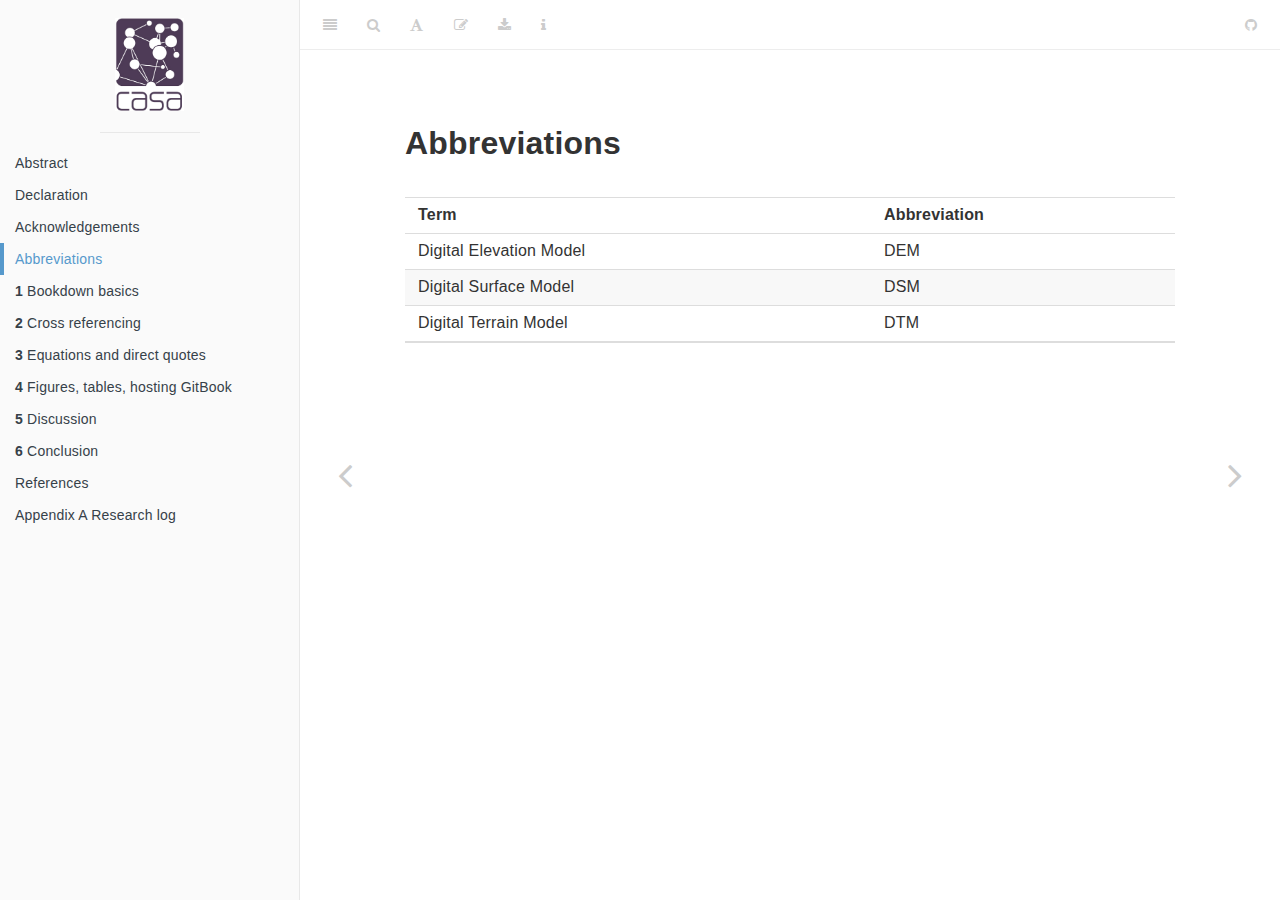
==== commit 65ee57c7: "template done" ====
--- a/docs/abbreviations.html
+++ b/docs/abbreviations.html
@@ -5,25 +5,25 @@
   <meta charset="utf-8" />
   <meta http-equiv="X-UA-Compatible" content="IE=edge" />
   <title>Abbreviations | CASA dissertation using Bookdown</title>
-  <meta name="description" content="My thesis" />
+  <meta name="description" content="This dissertation is submitted in part requirement for the MSc (Or MRes) in the Centre for Advanced Spatial Analysis, Bartlett Faculty of the Built Environment, UCL" />
   <meta name="generator" content="bookdown 0.21.6 and GitBook 2.6.7" />
 
   <meta property="og:title" content="Abbreviations | CASA dissertation using Bookdown" />
   <meta property="og:type" content="book" />
   
   
-  <meta property="og:description" content="My thesis" />
-  <meta name="github-repo" content="andrewmaclachlan/CASA0005repo" />
+  <meta property="og:description" content="This dissertation is submitted in part requirement for the MSc (Or MRes) in the Centre for Advanced Spatial Analysis, Bartlett Faculty of the Built Environment, UCL" />
+  <meta name="github-repo" content="andrewmaclachlan/CASA-MSc-thesis" />
 
   <meta name="twitter:card" content="summary" />
   <meta name="twitter:title" content="Abbreviations | CASA dissertation using Bookdown" />
   
-  <meta name="twitter:description" content="My thesis" />
-  
-
-
-
-<meta name="date" content="2021-01-11" />
+  <meta name="twitter:description" content="This dissertation is submitted in part requirement for the MSc (Or MRes) in the Centre for Advanced Spatial Analysis, Bartlett Faculty of the Built Environment, UCL" />
+  
+
+
+
+<meta name="date" content="2021-01-22" />
 
   <meta name="viewport" content="width=device-width, initial-scale=1" />
   <meta name="apple-mobile-web-app-capable" content="yes" />
@@ -53,6 +53,9 @@
 <link href="libs/anchor-sections-1.0.1/anchor-sections.css" rel="stylesheet" />
 <script src="libs/anchor-sections-1.0.1/anchor-sections.js"></script>
 <script src="libs/kePrint-0.0.1/kePrint.js"></script>
+<link href="libs/lightable-0.0.1/lightable.css" rel="stylesheet" />
+<link href="libs/bsTable-3.3.7/bootstrapTable.min.css" rel="stylesheet" />
+<script src="libs/bsTable-3.3.7/bootstrapTable.js"></script>
 
 
 <style type="text/css">
@@ -159,7 +162,7 @@
 <li class="toc-logo"><a href="https://www.ucl.ac.uk/bartlett/casa/"><img src="general_images/casa_logo.jpg"></a></li>
 
 <li class="divider"></li>
-<li class="chapter" data-level="" data-path="abstract.html"><a href="abstract.html"><i class="fa fa-check"></i>Abstract</a></li>
+<li class="chapter" data-level="" data-path="index.html"><a href="index.html"><i class="fa fa-check"></i>Abstract</a></li>
 <li class="chapter" data-level="" data-path="declaration.html"><a href="declaration.html"><i class="fa fa-check"></i>Declaration</a></li>
 <li class="chapter" data-level="" data-path="acknowledgements.html"><a href="acknowledgements.html"><i class="fa fa-check"></i>Acknowledgements</a></li>
 <li class="chapter" data-level="" data-path="abbreviations.html"><a href="abbreviations.html"><i class="fa fa-check"></i>Abbreviations</a></li>
@@ -172,7 +175,7 @@
 <li class="chapter" data-level="1.5" data-path="bookdown-basics.html"><a href="bookdown-basics.html#index-file"><i class="fa fa-check"></i><b>1.5</b> Index file</a></li>
 <li class="chapter" data-level="1.6" data-path="bookdown-basics.html"><a href="bookdown-basics.html#preamble"><i class="fa fa-check"></i><b>1.6</b> Preamble</a></li>
 <li class="chapter" data-level="1.7" data-path="bookdown-basics.html"><a href="bookdown-basics.html#change-this-to-a-thesis"><i class="fa fa-check"></i><b>1.7</b> Change this to a thesis</a></li>
-<li class="chapter" data-level="1.8" data-path="bookdown-basics.html"><a href="bookdown-basics.html#adding-a-pdf-to-the-end-of-your-document"><i class="fa fa-check"></i><b>1.8</b> Adding a pdf to the end of your document</a></li>
+<li class="chapter" data-level="1.8" data-path="bookdown-basics.html"><a href="bookdown-basics.html#adding-a-pdf"><i class="fa fa-check"></i><b>1.8</b> Adding a pdf</a></li>
 <li class="chapter" data-level="1.9" data-path="bookdown-basics.html"><a href="bookdown-basics.html#writing-code"><i class="fa fa-check"></i><b>1.9</b> Writing code</a></li>
 </ul></li>
 <li class="chapter" data-level="2" data-path="crossref.html"><a href="crossref.html"><i class="fa fa-check"></i><b>2</b> Cross referencing</a>
@@ -192,7 +195,15 @@
 <li class="chapter" data-level="3.1" data-path="equations-and-direct-quotes.html"><a href="equations-and-direct-quotes.html#equations"><i class="fa fa-check"></i><b>3.1</b> Equations</a></li>
 <li class="chapter" data-level="3.2" data-path="equations-and-direct-quotes.html"><a href="equations-and-direct-quotes.html#quotes"><i class="fa fa-check"></i><b>3.2</b> Block quotes (or direct quotes)</a></li>
 </ul></li>
-<li class="chapter" data-level="4" data-path="figures-tables-hosting-gitbook.html"><a href="figures-tables-hosting-gitbook.html"><i class="fa fa-check"></i><b>4</b> Figures, tables, hosting GitBook</a></li>
+<li class="chapter" data-level="4" data-path="figures-tables-hosting-gitbook.html"><a href="figures-tables-hosting-gitbook.html"><i class="fa fa-check"></i><b>4</b> Figures, tables, hosting GitBook</a>
+<ul>
+<li class="chapter" data-level="4.1" data-path="figures-tables-hosting-gitbook.html"><a href="figures-tables-hosting-gitbook.html#including-figures-and-tables"><i class="fa fa-check"></i><b>4.1</b> Including figures and tables</a>
+<ul>
+<li class="chapter" data-level="4.1.1" data-path="figures-tables-hosting-gitbook.html"><a href="figures-tables-hosting-gitbook.html#figures-1"><i class="fa fa-check"></i><b>4.1.1</b> Figures</a></li>
+<li class="chapter" data-level="4.1.2" data-path="figures-tables-hosting-gitbook.html"><a href="figures-tables-hosting-gitbook.html#tables-1"><i class="fa fa-check"></i><b>4.1.2</b> Tables</a></li>
+</ul></li>
+<li class="chapter" data-level="4.2" data-path="figures-tables-hosting-gitbook.html"><a href="figures-tables-hosting-gitbook.html#hosting-the-book"><i class="fa fa-check"></i><b>4.2</b> Hosting the book</a></li>
+</ul></li>
 <li class="chapter" data-level="5" data-path="discussion.html"><a href="discussion.html"><i class="fa fa-check"></i><b>5</b> Discussion</a>
 <ul>
 <li class="chapter" data-level="5.1" data-path="discussion.html"><a href="discussion.html#research-significance"><i class="fa fa-check"></i><b>5.1</b> Research significance</a>
@@ -320,7 +331,7 @@
 "link": null,
 "text": null
 },
-"download": ["CASA Thesis.pdf", "https://github.com/rstudio/bookdown-demo/raw/master/00-preamble.Rmd"],
+"download": ["CASA-Thesis.pdf", "https://github.com/rstudio/bookdown-demo/raw/master/00-preamble.Rmd"],
 "toc": {
 "collapse": "section",
 "scroll_highlight": true
--- a/docs/libs/lightable-0.0.1/lightable.css
+++ b/docs/libs/lightable-0.0.1/lightable.css
@@ -0,0 +1,272 @@
+/*!
+ * lightable v0.0.1
+ * Copyright 2020 Hao Zhu
+ * Licensed under MIT (https://github.com/haozhu233/kableExtra/blob/master/LICENSE)
+ */
+
+.lightable-minimal {
+  border-collapse: separate;
+  border-spacing: 16px 1px;
+  width: 100%;
+  margin-bottom: 10px;
+}
+
+.lightable-minimal td {
+  margin-left: 5px;
+  margin-right: 5px;
+}
+
+.lightable-minimal th {
+  margin-left: 5px;
+  margin-right: 5px;
+}
+
+.lightable-minimal thead tr:last-child th {
+  border-bottom: 2px solid #00000050;
+  empty-cells: hide;
+
+}
+
+.lightable-minimal tbody tr:first-child td {
+  padding-top: 0.5em;
+}
+
+.lightable-minimal.lightable-hover tbody tr:hover {
+  background-color: #f5f5f5;
+}
+
+.lightable-minimal.lightable-striped tbody tr:nth-child(even) {
+  background-color: #f5f5f5;
+}
+
+.lightable-classic {
+  border-top: 0.16em solid #111111;
+  border-bottom: 0.16em solid #111111;
+  width: 100%;
+  margin-bottom: 10px;
+  margin: 10px 5px;
+}
+
+.lightable-classic tfoot tr td {
+  border: 0;
+}
+
+.lightable-classic tfoot tr:first-child td {
+  border-top: 0.14em solid #111111;
+}
+
+.lightable-classic caption {
+  color: #222222;
+}
+
+.lightable-classic td {
+  padding-left: 5px;
+  padding-right: 5px;
+  color: #222222;
+}
+
+.lightable-classic th {
+  padding-left: 5px;
+  padding-right: 5px;
+  font-weight: normal;
+  color: #222222;
+}
+
+.lightable-classic thead tr:last-child th {
+  border-bottom: 0.10em solid #111111;
+}
+
+.lightable-classic.lightable-hover tbody tr:hover {
+  background-color: #F9EEC1;
+}
+
+.lightable-classic.lightable-striped tbody tr:nth-child(even) {
+  background-color: #f5f5f5;
+}
+
+.lightable-classic-2 {
+  border-top: 3px double #111111;
+  border-bottom: 3px double #111111;
+  width: 100%;
+  margin-bottom: 10px;
+}
+
+.lightable-classic-2 tfoot tr td {
+  border: 0;
+}
+
+.lightable-classic-2 tfoot tr:first-child td {
+  border-top: 3px double #111111;
+}
+
+.lightable-classic-2 caption {
+  color: #222222;
+}
+
+.lightable-classic-2 td {
+  padding-left: 5px;
+  padding-right: 5px;
+  color: #222222;
+}
+
+.lightable-classic-2 th {
+  padding-left: 5px;
+  padding-right: 5px;
+  font-weight: normal;
+  color: #222222;
+}
+
+.lightable-classic-2 tbody tr:last-child td {
+  border-bottom: 3px double #111111;
+}
+
+.lightable-classic-2 thead tr:last-child th {
+  border-bottom: 1px solid #111111;
+}
+
+.lightable-classic-2.lightable-hover tbody tr:hover {
+  background-color: #F9EEC1;
+}
+
+.lightable-classic-2.lightable-striped tbody tr:nth-child(even) {
+  background-color: #f5f5f5;
+}
+
+.lightable-material {
+  min-width: 100%;
+  white-space: nowrap;
+  table-layout: fixed;
+  font-family: Roboto, sans-serif;
+  border: 1px solid #EEE;
+  border-collapse: collapse;
+  margin-bottom: 10px;
+}
+
+.lightable-material tfoot tr td {
+  border: 0;
+}
+
+.lightable-material tfoot tr:first-child td {
+  border-top: 1px solid #EEE;
+}
+
+.lightable-material th {
+  height: 56px;
+  padding-left: 16px;
+  padding-right: 16px;
+}
+
+.lightable-material td {
+  height: 52px;
+  padding-left: 16px;
+  padding-right: 16px;
+  border-top: 1px solid #eeeeee;
+}
+
+.lightable-material.lightable-hover tbody tr:hover {
+  background-color: #f5f5f5;
+}
+
+.lightable-material.lightable-striped tbody tr:nth-child(even) {
+  background-color: #f5f5f5;
+}
+
+.lightable-material.lightable-striped tbody td {
+  border: 0;
+}
+
+.lightable-material.lightable-striped thead tr:last-child th {
+  border-bottom: 1px solid #ddd;
+}
+
+.lightable-material-dark {
+  min-width: 100%;
+  white-space: nowrap;
+  table-layout: fixed;
+  font-family: Roboto, sans-serif;
+  border: 1px solid #FFFFFF12;
+  border-collapse: collapse;
+  margin-bottom: 10px;
+  background-color: #363640;
+}
+
+.lightable-material-dark tfoot tr td {
+  border: 0;
+}
+
+.lightable-material-dark tfoot tr:first-child td {
+  border-top: 1px solid #FFFFFF12;
+}
+
+.lightable-material-dark th {
+  height: 56px;
+  padding-left: 16px;
+  padding-right: 16px;
+  color: #FFFFFF60;
+}
+
+.lightable-material-dark td {
+  height: 52px;
+  padding-left: 16px;
+  padding-right: 16px;
+  color: #FFFFFF;
+  border-top: 1px solid #FFFFFF12;
+}
+
+.lightable-material-dark.lightable-hover tbody tr:hover {
+  background-color: #FFFFFF12;
+}
+
+.lightable-material-dark.lightable-striped tbody tr:nth-child(even) {
+  background-color: #FFFFFF12;
+}
+
+.lightable-material-dark.lightable-striped tbody td {
+  border: 0;
+}
+
+.lightable-material-dark.lightable-striped thead tr:last-child th {
+  border-bottom: 1px solid #FFFFFF12;
+}
+
+.lightable-paper {
+  width: 100%;
+  margin-bottom: 10px;
+  color: #444;
+}
+
+.lightable-paper tfoot tr td {
+  border: 0;
+}
+
+.lightable-paper tfoot tr:first-child td {
+  border-top: 1px solid #00000020;
+}
+
+.lightable-paper thead tr:last-child th {
+  color: #666;
+  vertical-align: bottom;
+  border-bottom: 1px solid #00000020;
+  line-height: 1.15em;
+  padding: 10px 5px;
+}
+
+.lightable-paper td {
+  vertical-align: middle;
+  border-bottom: 1px solid #00000010;
+  line-height: 1.15em;
+  padding: 7px 5px;
+}
+
+.lightable-paper.lightable-hover tbody tr:hover {
+  background-color: #F9EEC1;
+}
+
+.lightable-paper.lightable-striped tbody tr:nth-child(even) {
+  background-color: #00000008;
+}
+
+.lightable-paper.lightable-striped tbody td {
+  border: 0;
+}
+
--- a/docs/libs/bsTable-3.3.7/bootstrapTable.min.css
+++ b/docs/libs/bsTable-3.3.7/bootstrapTable.min.css
@@ -0,0 +1,14 @@
+/*!
+ * Bootstrap v3.3.7 (http://getbootstrap.com)
+ * Copyright 2011-2018 Twitter, Inc.
+ * Licensed under MIT (https://github.com/twbs/bootstrap/blob/master/LICENSE)
+ */
+
+/*!
+ * Generated using the Bootstrap Customizer (<none>)
+ * Config saved to config.json and <none>
+ *//*!
+ * Bootstrap v3.3.7 (http://getbootstrap.com)
+ * Copyright 2011-2016 Twitter, Inc.
+ * Licensed under MIT (https://github.com/twbs/bootstrap/blob/master/LICENSE)
+ *//*! normalize.css v3.0.3 | MIT License | github.com/necolas/normalize.css */table{border-collapse:collapse;border-spacing:0}td,th{padding:0}*{-webkit-box-sizing:border-box;-moz-box-sizing:border-box;box-sizing:border-box}*:before,*:after{-webkit-box-sizing:border-box;-moz-box-sizing:border-box;box-sizing:border-box}table{background-color:transparent}caption{padding-top:8px;padding-bottom:8px;color:#777;text-align:left}th{text-align:left}.table{width:100%;max-width:100%;margin-bottom:20px}.table>thead>tr>th,.table>tbody>tr>th,.table>tfoot>tr>th,.table>thead>tr>td,.table>tbody>tr>td,.table>tfoot>tr>td{padding:8px;line-height:1.42857143;vertical-align:top;border-top:1px solid #ddd}.table>thead>tr>th{vertical-align:bottom;border-bottom:2px solid #ddd}.table>caption+thead>tr:first-child>th,.table>colgroup+thead>tr:first-child>th,.table>thead:first-child>tr:first-child>th,.table>caption+thead>tr:first-child>td,.table>colgroup+thead>tr:first-child>td,.table>thead:first-child>tr:first-child>td{border-top:0}.table>tbody+tbody{border-top:2px solid #ddd}.table .table{background-color:#fff}.table-condensed>thead>tr>th,.table-condensed>tbody>tr>th,.table-condensed>tfoot>tr>th,.table-condensed>thead>tr>td,.table-condensed>tbody>tr>td,.table-condensed>tfoot>tr>td{padding:5px}.table-bordered{border:1px solid #ddd}.table-bordered>thead>tr>th,.table-bordered>tbody>tr>th,.table-bordered>tfoot>tr>th,.table-bordered>thead>tr>td,.table-bordered>tbody>tr>td,.table-bordered>tfoot>tr>td{border:1px solid #ddd}.table-bordered>thead>tr>th,.table-bordered>thead>tr>td{border-bottom-width:2px}.table-striped>tbody>tr:nth-of-type(odd){background-color:#f9f9f9}.table-hover>tbody>tr:hover{background-color:#f5f5f5}table col[class*="col-"]{position:static;float:none;display:table-column}table td[class*="col-"],table th[class*="col-"]{position:static;float:none;display:table-cell}.table>thead>tr>td.active,.table>tbody>tr>td.active,.table>tfoot>tr>td.active,.table>thead>tr>th.active,.table>tbody>tr>th.active,.table>tfoot>tr>th.active,.table>thead>tr.active>td,.table>tbody>tr.active>td,.table>tfoot>tr.active>td,.table>thead>tr.active>th,.table>tbody>tr.active>th,.table>tfoot>tr.active>th{background-color:#f5f5f5}.table-hover>tbody>tr>td.active:hover,.table-hover>tbody>tr>th.active:hover,.table-hover>tbody>tr.active:hover>td,.table-hover>tbody>tr:hover>.active,.table-hover>tbody>tr.active:hover>th{background-color:#e8e8e8}.table>thead>tr>td.success,.table>tbody>tr>td.success,.table>tfoot>tr>td.success,.table>thead>tr>th.success,.table>tbody>tr>th.success,.table>tfoot>tr>th.success,.table>thead>tr.success>td,.table>tbody>tr.success>td,.table>tfoot>tr.success>td,.table>thead>tr.success>th,.table>tbody>tr.success>th,.table>tfoot>tr.success>th{background-color:#dff0d8}.table-hover>tbody>tr>td.success:hover,.table-hover>tbody>tr>th.success:hover,.table-hover>tbody>tr.success:hover>td,.table-hover>tbody>tr:hover>.success,.table-hover>tbody>tr.success:hover>th{background-color:#d0e9c6}.table>thead>tr>td.info,.table>tbody>tr>td.info,.table>tfoot>tr>td.info,.table>thead>tr>th.info,.table>tbody>tr>th.info,.table>tfoot>tr>th.info,.table>thead>tr.info>td,.table>tbody>tr.info>td,.table>tfoot>tr.info>td,.table>thead>tr.info>th,.table>tbody>tr.info>th,.table>tfoot>tr.info>th{background-color:#d9edf7}.table-hover>tbody>tr>td.info:hover,.table-hover>tbody>tr>th.info:hover,.table-hover>tbody>tr.info:hover>td,.table-hover>tbody>tr:hover>.info,.table-hover>tbody>tr.info:hover>th{background-color:#c4e3f3}.table>thead>tr>td.warning,.table>tbody>tr>td.warning,.table>tfoot>tr>td.warning,.table>thead>tr>th.warning,.table>tbody>tr>th.warning,.table>tfoot>tr>th.warning,.table>thead>tr.warning>td,.table>tbody>tr.warning>td,.table>tfoot>tr.warning>td,.table>thead>tr.warning>th,.table>tbody>tr.warning>th,.table>tfoot>tr.warning>th{background-color:#fcf8e3}.table-hover>tbody>tr>td.warning:hover,.table-hover>tbody>tr>th.warning:hover,.table-hover>tbody>tr.warning:hover>td,.table-hover>tbody>tr:hover>.warning,.table-hover>tbody>tr.warning:hover>th{background-color:#faf2cc}.table>thead>tr>td.danger,.table>tbody>tr>td.danger,.table>tfoot>tr>td.danger,.table>thead>tr>th.danger,.table>tbody>tr>th.danger,.table>tfoot>tr>th.danger,.table>thead>tr.danger>td,.table>tbody>tr.danger>td,.table>tfoot>tr.danger>td,.table>thead>tr.danger>th,.table>tbody>tr.danger>th,.table>tfoot>tr.danger>th{background-color:#f2dede}.table-hover>tbody>tr>td.danger:hover,.table-hover>tbody>tr>th.danger:hover,.table-hover>tbody>tr.danger:hover>td,.table-hover>tbody>tr:hover>.danger,.table-hover>tbody>tr.danger:hover>th{background-color:#ebcccc}.table-responsive{overflow-x:auto;min-height:0.01%}@media screen and (max-width:767px){.table-responsive{width:100%;margin-bottom:15px;overflow-y:hidden;-ms-overflow-style:-ms-autohiding-scrollbar;border:1px solid #ddd}.table-responsive>.table{margin-bottom:0}.table-responsive>.table>thead>tr>th,.table-responsive>.table>tbody>tr>th,.table-responsive>.table>tfoot>tr>th,.table-responsive>.table>thead>tr>td,.table-responsive>.table>tbody>tr>td,.table-responsive>.table>tfoot>tr>td{white-space:nowrap}.table-responsive>.table-bordered{border:0}.table-responsive>.table-bordered>thead>tr>th:first-child,.table-responsive>.table-bordered>tbody>tr>th:first-child,.table-responsive>.table-bordered>tfoot>tr>th:first-child,.table-responsive>.table-bordered>thead>tr>td:first-child,.table-responsive>.table-bordered>tbody>tr>td:first-child,.table-responsive>.table-bordered>tfoot>tr>td:first-child{border-left:0}.table-responsive>.table-bordered>thead>tr>th:last-child,.table-responsive>.table-bordered>tbody>tr>th:last-child,.table-responsive>.table-bordered>tfoot>tr>th:last-child,.table-responsive>.table-bordered>thead>tr>td:last-child,.table-responsive>.table-bordered>tbody>tr>td:last-child,.table-responsive>.table-bordered>tfoot>tr>td:last-child{border-right:0}.table-responsive>.table-bordered>tbody>tr:last-child>th,.table-responsive>.table-bordered>tfoot>tr:last-child>th,.table-responsive>.table-bordered>tbody>tr:last-child>td,.table-responsive>.table-bordered>tfoot>tr:last-child>td{border-bottom:0}}.tooltip{position:absolute;z-index:1070;display:block;font-family:"Helvetica Neue",Helvetica,Arial,sans-serif;font-style:normal;font-weight:normal;letter-spacing:normal;line-break:auto;line-height:1.42857143;text-align:left;text-align:start;text-decoration:none;text-shadow:none;text-transform:none;white-space:normal;word-break:normal;word-spacing:normal;word-wrap:normal;font-size:12px;opacity:0;filter:alpha(opacity=0)}.tooltip.in{opacity:.9;filter:alpha(opacity=90)}.tooltip.top{margin-top:-3px;padding:5px 0}.tooltip.right{margin-left:3px;padding:0 5px}.tooltip.bottom{margin-top:3px;padding:5px 0}.tooltip.left{margin-left:-3px;padding:0 5px}.tooltip-inner{max-width:200px;padding:3px 8px;color:#fff;text-align:center;background-color:#000;border-radius:4px}.tooltip-arrow{position:absolute;width:0;height:0;border-color:transparent;border-style:solid}.tooltip.top .tooltip-arrow{bottom:0;left:50%;margin-left:-5px;border-width:5px 5px 0;border-top-color:#000}.tooltip.top-left .tooltip-arrow{bottom:0;right:5px;margin-bottom:-5px;border-width:5px 5px 0;border-top-color:#000}.tooltip.top-right .tooltip-arrow{bottom:0;left:5px;margin-bottom:-5px;border-width:5px 5px 0;border-top-color:#000}.tooltip.right .tooltip-arrow{top:50%;left:0;margin-top:-5px;border-width:5px 5px 5px 0;border-right-color:#000}.tooltip.left .tooltip-arrow{top:50%;right:0;margin-top:-5px;border-width:5px 0 5px 5px;border-left-color:#000}.tooltip.bottom .tooltip-arrow{top:0;left:50%;margin-left:-5px;border-width:0 5px 5px;border-bottom-color:#000}.tooltip.bottom-left .tooltip-arrow{top:0;right:5px;margin-top:-5px;border-width:0 5px 5px;border-bottom-color:#000}.tooltip.bottom-right .tooltip-arrow{top:0;left:5px;margin-top:-5px;border-width:0 5px 5px;border-bottom-color:#000}.popover{position:absolute;top:0;left:0;z-index:1060;display:none;max-width:276px;padding:1px;font-family:"Helvetica Neue",Helvetica,Arial,sans-serif;font-style:normal;font-weight:normal;letter-spacing:normal;line-break:auto;line-height:1.42857143;text-align:left;text-align:start;text-decoration:none;text-shadow:none;text-transform:none;white-space:normal;word-break:normal;word-spacing:normal;word-wrap:normal;font-size:14px;background-color:#fff;-webkit-background-clip:padding-box;background-clip:padding-box;border:1px solid #ccc;border:1px solid rgba(0,0,0,0.2);border-radius:6px;-webkit-box-shadow:0 5px 10px rgba(0,0,0,0.2);box-shadow:0 5px 10px rgba(0,0,0,0.2)}.popover.top{margin-top:-10px}.popover.right{margin-left:10px}.popover.bottom{margin-top:10px}.popover.left{margin-left:-10px}.popover-title{margin:0;padding:8px 14px;font-size:14px;background-color:#f7f7f7;border-bottom:1px solid #ebebeb;border-radius:5px 5px 0 0}.popover-content{padding:9px 14px}.popover>.arrow,.popover>.arrow:after{position:absolute;display:block;width:0;height:0;border-color:transparent;border-style:solid}.popover>.arrow{border-width:11px}.popover>.arrow:after{border-width:10px;content:""}.popover.top>.arrow{left:50%;margin-left:-11px;border-bottom-width:0;border-top-color:#999;border-top-color:rgba(0,0,0,0.25);bottom:-11px}.popover.top>.arrow:after{content:" ";bottom:1px;margin-left:-10px;border-bottom-width:0;border-top-color:#fff}.popover.right>.arrow{top:50%;left:-11px;margin-top:-11px;border-left-width:0;border-right-color:#999;border-right-color:rgba(0,0,0,0.25)}.popover.right>.arrow:after{content:" ";left:1px;bottom:-10px;border-left-width:0;border-right-color:#fff}.popover.bottom>.arrow{left:50%;margin-left:-11px;border-top-width:0;border-bottom-color:#999;border-bottom-color:rgba(0,0,0,0.25);top:-11px}.popover.bottom>.arrow:after{content:" ";top:1px;margin-left:-10px;border-top-width:0;border-bottom-color:#fff}.popover.left>.arrow{top:50%;right:-11px;margin-top:-11px;border-right-width:0;border-left-color:#999;border-left-color:rgba(0,0,0,0.25)}.popover.left>.arrow:after{content:" ";right:1px;border-right-width:0;border-left-color:#fff;bottom:-10px}.clearfix:before,.clearfix:after{content:" ";display:table}.clearfix:after{clear:both}.center-block{display:block;margin-left:auto;margin-right:auto}.pull-right{float:right !important}.pull-left{float:left !important}.hide{display:none !important}.show{display:block !important}.invisible{visibility:hidden}.text-hide{font:0/0 a;color:transparent;text-shadow:none;background-color:transparent;border:0}.hidden{display:none !important}.affix{position:fixed}
